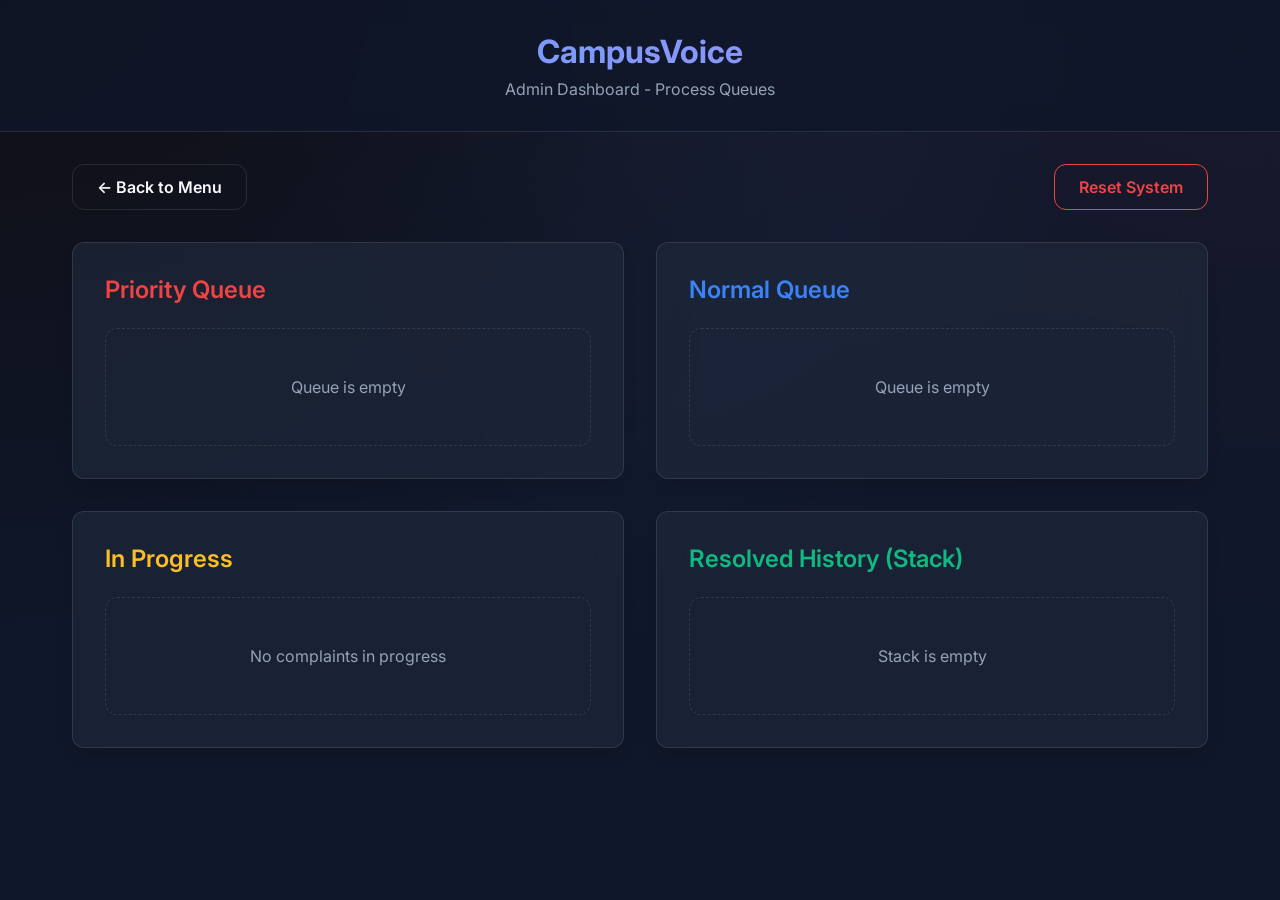
==== Labs/DSA Project/CampusVoice/FrontEnd/admin.html @ 062746f5 "Frintend design" ====
<!DOCTYPE html>
<html lang="en">

<head>
    <meta charset="UTF-8">
    <meta name="viewport" content="width=device-width, initial-scale=1.0">
    <title>CampusVoice - Admin Dashboard</title>
    <link rel="stylesheet" href="style.css">
</head>

<body>
    <header>
        <h1>CampusVoice</h1>
        <p>Admin Dashboard - Process Queues</p>
    </header>

    <div class="container">
        <div class="top-nav">
            <a href="index.html" class="btn btn-outline">&larr; Back to Menu</a>
            <button onclick="clearSystem()" class="btn btn-outline" style="border-color: #ef4444; color: #ef4444;">Reset
                System</button>
        </div>

        <div class="grid-2" style="margin-bottom: 2rem;">
            <!-- Priority Queue -->
            <div class="glass-card">
                <h2 class="section-title" style="color: #ef4444;">Priority Queue</h2>
                <div id="priorityQueueList">
                    <!-- Populated by JS -->
                </div>
            </div>

            <!-- Normal Queue -->
            <div class="glass-card">
                <h2 class="section-title" style="color: #3b82f6;">Normal Queue</h2>
                <div id="normalQueueList">
                    <!-- Populated by JS -->
                </div>
            </div>
        </div>

        <div class="grid-2">
            <!-- All Complaints Tracking Array (In-Progress) -->
            <div class="glass-card">
                <h2 class="section-title" style="color: #fbbf24;">In Progress</h2>
                <div id="inProgressList">
                    <!-- Populated by JS -->
                </div>
            </div>

            <!-- Resolved Stack -->
            <div class="glass-card">
                <h2 class="section-title" style="color: #10b981;">Resolved History (Stack)</h2>
                <div id="resolvedStackList">
                    <!-- Populated by JS -->
                </div>
            </div>
        </div>
    </div>

    <!-- Scripts -->
    <script src="dsa.js"></script>
    <script src="app.js"></script>
</body>

</html>
---- Labs/DSA Project/CampusVoice/FrontEnd/style.css ----
/* Modern UI Design System for CampusVoice */
@import url('https://fonts.googleapis.com/css2?family=Inter:wght@300;400;500;600;700&display=swap');

:root {
    --bg-color: #0f172a;
    --text-primary: #f8fafc;
    --text-secondary: #94a3b8;
    --primary: #3b82f6;
    --primary-hover: #2563eb;
    --urgent: #ef4444;
    --urgent-hover: #dc2626;
    --success: #10b981;
    --warning: #f59e0b;
    --card-bg: rgba(30, 41, 59, 0.7);
    --card-border: rgba(255, 255, 255, 0.1);
    --radius: 12px;
    --shadow: 0 10px 15px -3px rgba(0, 0, 0, 0.1), 0 4px 6px -2px rgba(0, 0, 0, 0.05);
}

* {
    box-sizing: border-box;
    margin: 0;
    padding: 0;
    font-family: 'Inter', sans-serif;
}

body {
    background-color: var(--bg-color);
    color: var(--text-primary);
    min-height: 100vh;
    display: flex;
    flex-direction: column;
    background-image:
        radial-gradient(at 0% 0%, hsla(253, 16%, 7%, 1) 0, transparent 50%),
        radial-gradient(at 50% 0%, hsla(225, 39%, 30%, 0.2) 0, transparent 50%),
        radial-gradient(at 100% 0%, hsla(339, 49%, 30%, 0.1) 0, transparent 50%);
    background-attachment: fixed;
}

header {
    padding: 2rem;
    text-align: center;
    border-bottom: 1px solid var(--card-border);
    background: rgba(15, 23, 42, 0.8);
    backdrop-filter: blur(12px);
}

header h1 {
    font-weight: 700;
    font-size: 2rem;
    background: linear-gradient(to right, #60a5fa, #a78bfa);
    -webkit-background-clip: text;
    -webkit-text-fill-color: transparent;
    margin-bottom: 0.5rem;
}

header p {
    color: var(--text-secondary);
}

.container {
    max-width: 1200px;
    width: 100%;
    margin: 0 auto;
    padding: 2rem;
    flex: 1;
}

/* Cards & Glassmorphism */
.glass-card {
    background: var(--card-bg);
    border: 1px solid var(--card-border);
    border-radius: var(--radius);
    padding: 2rem;
    box-shadow: var(--shadow);
    backdrop-filter: blur(16px);
    -webkit-backdrop-filter: blur(16px);
    transition: transform 0.3s ease, box-shadow 0.3s ease;
}

.glass-card:hover {
    transform: translateY(-4px);
    box-shadow: 0 20px 25px -5px rgba(0, 0, 0, 0.2), 0 10px 10px -5px rgba(0, 0, 0, 0.1);
}

/* Buttons */
.btn {
    display: inline-flex;
    align-items: center;
    justify-content: center;
    padding: 0.75rem 1.5rem;
    border-radius: var(--radius);
    font-weight: 600;
    font-size: 1rem;
    cursor: pointer;
    border: none;
    transition: all 0.2s ease;
    text-decoration: none;
}

.btn-primary {
    background-color: var(--primary);
    color: white;
    box-shadow: 0 4px 6px -1px rgba(59, 130, 246, 0.5);
}

.btn-primary:hover {
    background-color: var(--primary-hover);
    transform: scale(1.02);
}

.btn-urgent {
    background-color: var(--urgent);
    color: white;
    box-shadow: 0 4px 6px -1px rgba(239, 68, 68, 0.5);
}

.btn-urgent:hover {
    background-color: var(--urgent-hover);
    transform: scale(1.02);
}

.btn-outline {
    background-color: transparent;
    border: 1px solid var(--card-border);
    color: var(--text-primary);
}

.btn-outline:hover {
    background-color: rgba(255, 255, 255, 0.05);
}

.btn-success {
    background-color: var(--success);
    color: white;
}

.btn-warning {
    background-color: var(--warning);
    color: #0f172a;
}

/* Forms */
.form-group {
    margin-bottom: 1.5rem;
}

.form-group label {
    display: block;
    margin-bottom: 0.5rem;
    color: var(--text-secondary);
    font-size: 0.9rem;
}

.form-control {
    width: 100%;
    padding: 0.75rem 1rem;
    border-radius: 8px;
    border: 1px solid var(--card-border);
    background: rgba(15, 23, 42, 0.5);
    color: white;
    font-size: 1rem;
    outline: none;
    transition: border-color 0.2s;
}

.form-control:focus {
    border-color: var(--primary);
}

select.form-control {
    appearance: none;
}

/* Status Badges */
.badge {
    display: inline-block;
    padding: 0.25rem 0.75rem;
    border-radius: 999px;
    font-size: 0.75rem;
    font-weight: 600;
    text-transform: uppercase;
}

.badge-pending {
    background: rgba(59, 130, 246, 0.2);
    color: #60a5fa;
    border: 1px solid #3b82f6;
}

.badge-urgent {
    background: rgba(239, 68, 68, 0.2);
    color: #f87171;
    border: 1px solid #ef4444;
}

.badge-progress {
    background: rgba(245, 158, 11, 0.2);
    color: #fbbf24;
    border: 1px solid #f59e0b;
}

.badge-resolved {
    background: rgba(16, 185, 129, 0.2);
    color: #34d399;
    border: 1px solid #10b981;
}

/* Layouts */
.grid-2 {
    display: grid;
    grid-template-columns: repeat(auto-fit, minmax(300px, 1fr));
    gap: 2rem;
}

/* Home Menu Layout */
.home-menu {
    display: flex;
    justify-content: center;
    align-items: center;
    gap: 2rem;
    min-height: 50vh;
}

.home-card {
    text-align: center;
    width: 300px;
    cursor: pointer;
    text-decoration: none;
    color: white;
}

.home-card i {
    font-size: 3rem;
    margin-bottom: 1rem;
    color: var(--primary);
}

.home-card h2 {
    margin-bottom: 0.5rem;
}

/* Complaint Item */
.complaint-item {
    background: rgba(30, 41, 59, 0.4);
    border: 1px solid var(--card-border);
    border-radius: 8px;
    padding: 1.5rem;
    margin-bottom: 1rem;
    display: flex;
    flex-direction: column;
    gap: 0.75rem;
    transition: all 0.2s;
    animation: fadeIn 0.3s ease-out forwards;
}

.complaint-item:hover {
    background: rgba(30, 41, 59, 0.8);
}

.complaint-header {
    display: flex;
    justify-content: space-between;
    align-items: center;
    border-bottom: 1px solid rgba(255, 255, 255, 0.05);
    padding-bottom: 0.5rem;
}

.complaint-title {
    font-weight: 600;
    font-size: 1.1rem;
}

.complaint-meta {
    font-size: 0.8rem;
    color: var(--text-secondary);
}

.complaint-actions {
    display: flex;
    gap: 0.5rem;
    margin-top: 0.5rem;
}

.section-title {
    margin-bottom: 1.5rem;
    font-size: 1.5rem;
    font-weight: 600;
    display: flex;
    align-items: center;
    gap: 0.5rem;
}

@keyframes fadeIn {
    from {
        opacity: 0;
        transform: translateY(10px);
    }

    to {
        opacity: 1;
        transform: translateY(0);
    }
}

.empty-state {
    text-align: center;
    padding: 3rem;
    color: var(--text-secondary);
    border: 1px dashed var(--card-border);
    border-radius: var(--radius);
}

/* Nav */
.top-nav {
    display: flex;
    justify-content: space-between;
    margin-bottom: 2rem;
}
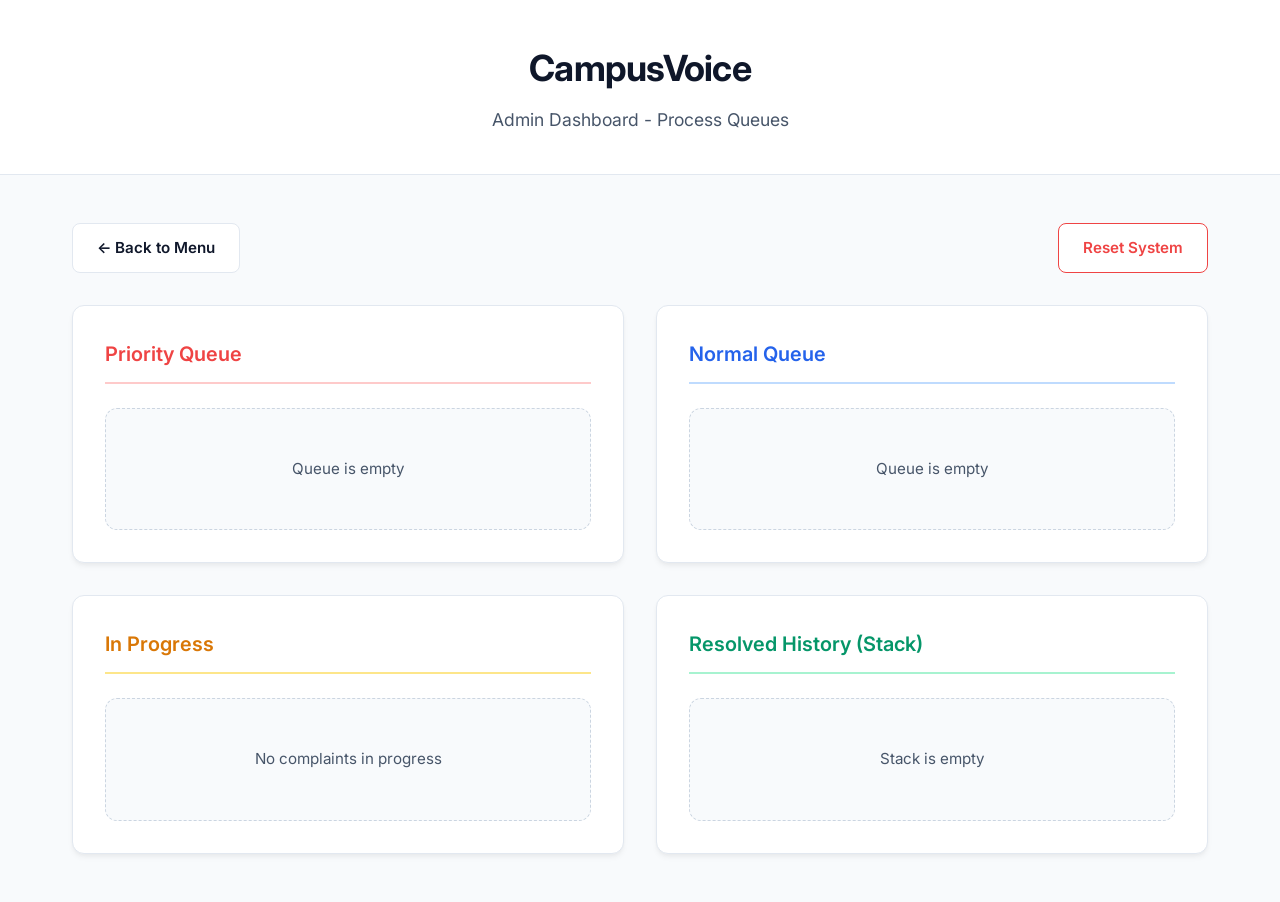
==== commit 2b5cfa35: "Design changes in frontend" ====
--- a/Labs/DSA Project/CampusVoice/FrontEnd/admin.html
+++ b/Labs/DSA Project/CampusVoice/FrontEnd/admin.html
@@ -23,16 +23,16 @@
 
         <div class="grid-2" style="margin-bottom: 2rem;">
             <!-- Priority Queue -->
-            <div class="glass-card">
-                <h2 class="section-title" style="color: #ef4444;">Priority Queue</h2>
+            <div class="solid-card">
+                <h2 class="section-title" style="color: #ef4444; border-bottom-color: #fecaca;">Priority Queue</h2>
                 <div id="priorityQueueList">
                     <!-- Populated by JS -->
                 </div>
             </div>
 
             <!-- Normal Queue -->
-            <div class="glass-card">
-                <h2 class="section-title" style="color: #3b82f6;">Normal Queue</h2>
+            <div class="solid-card">
+                <h2 class="section-title" style="color: #2563eb; border-bottom-color: #bfdbfe;">Normal Queue</h2>
                 <div id="normalQueueList">
                     <!-- Populated by JS -->
                 </div>
@@ -41,16 +41,17 @@
 
         <div class="grid-2">
             <!-- All Complaints Tracking Array (In-Progress) -->
-            <div class="glass-card">
-                <h2 class="section-title" style="color: #fbbf24;">In Progress</h2>
+            <div class="solid-card">
+                <h2 class="section-title" style="color: #d97706; border-bottom-color: #fde68a;">In Progress</h2>
                 <div id="inProgressList">
                     <!-- Populated by JS -->
                 </div>
             </div>
 
             <!-- Resolved Stack -->
-            <div class="glass-card">
-                <h2 class="section-title" style="color: #10b981;">Resolved History (Stack)</h2>
+            <div class="solid-card">
+                <h2 class="section-title" style="color: #059669; border-bottom-color: #a7f3d0;">Resolved History (Stack)
+                </h2>
                 <div id="resolvedStackList">
                     <!-- Populated by JS -->
                 </div>
--- a/Labs/DSA Project/CampusVoice/FrontEnd/style.css
+++ b/Labs/DSA Project/CampusVoice/FrontEnd/style.css
@@ -1,20 +1,30 @@
-/* Modern UI Design System for CampusVoice */
+/* Modern Light Theme System for CampusVoice */
 @import url('https://fonts.googleapis.com/css2?family=Inter:wght@300;400;500;600;700&display=swap');
 
 :root {
-    --bg-color: #0f172a;
-    --text-primary: #f8fafc;
-    --text-secondary: #94a3b8;
-    --primary: #3b82f6;
-    --primary-hover: #2563eb;
+    --bg-color: #f8fafc;
+    --text-primary: #0f172a;
+    --text-secondary: #475569;
+    --border-color: #e2e8f0;
+
+    --primary: #2563eb;
+    --primary-hover: #1d4ed8;
+    --primary-light: #eff6ff;
+
     --urgent: #ef4444;
     --urgent-hover: #dc2626;
+    --urgent-light: #fef2f2;
+
     --success: #10b981;
+    --success-light: #ecfdf5;
+
     --warning: #f59e0b;
-    --card-bg: rgba(30, 41, 59, 0.7);
-    --card-border: rgba(255, 255, 255, 0.1);
+    --warning-light: #fffbeb;
+
+    --card-bg: #ffffff;
     --radius: 12px;
-    --shadow: 0 10px 15px -3px rgba(0, 0, 0, 0.1), 0 4px 6px -2px rgba(0, 0, 0, 0.05);
+    --shadow: 0 4px 6px -1px rgba(0, 0, 0, 0.05), 0 2px 4px -1px rgba(0, 0, 0, 0.03);
+    --shadow-hover: 0 10px 15px -3px rgba(0, 0, 0, 0.05), 0 4px 6px -2px rgba(0, 0, 0, 0.03);
 }
 
 * {
@@ -30,57 +40,59 @@
     min-height: 100vh;
     display: flex;
     flex-direction: column;
-    background-image:
-        radial-gradient(at 0% 0%, hsla(253, 16%, 7%, 1) 0, transparent 50%),
-        radial-gradient(at 50% 0%, hsla(225, 39%, 30%, 0.2) 0, transparent 50%),
-        radial-gradient(at 100% 0%, hsla(339, 49%, 30%, 0.1) 0, transparent 50%);
-    background-attachment: fixed;
+    line-height: 1.6;
 }
 
 header {
-    padding: 2rem;
+    padding: 2.5rem 2rem;
     text-align: center;
-    border-bottom: 1px solid var(--card-border);
-    background: rgba(15, 23, 42, 0.8);
-    backdrop-filter: blur(12px);
+    background-color: #ffffff;
+    border-bottom: 1px solid var(--border-color);
 }
 
 header h1 {
     font-weight: 700;
-    font-size: 2rem;
-    background: linear-gradient(to right, #60a5fa, #a78bfa);
-    -webkit-background-clip: text;
-    -webkit-text-fill-color: transparent;
+    font-size: 2.25rem;
+    color: var(--text-primary);
     margin-bottom: 0.5rem;
+    letter-spacing: -0.02em;
 }
 
 header p {
     color: var(--text-secondary);
+    font-size: 1.1rem;
 }
 
 .container {
     max-width: 1200px;
     width: 100%;
     margin: 0 auto;
-    padding: 2rem;
+    padding: 3rem 2rem;
     flex: 1;
 }
 
-/* Cards & Glassmorphism */
-.glass-card {
+h2.section-title {
+    font-size: 1.25rem;
+    font-weight: 600;
+    color: var(--text-primary);
+    margin-bottom: 1.5rem;
+    padding-bottom: 0.75rem;
+    border-bottom: 2px solid var(--border-color);
+}
+
+/* Cards */
+.solid-card {
     background: var(--card-bg);
-    border: 1px solid var(--card-border);
+    border: 1px solid var(--border-color);
     border-radius: var(--radius);
     padding: 2rem;
     box-shadow: var(--shadow);
-    backdrop-filter: blur(16px);
-    -webkit-backdrop-filter: blur(16px);
-    transition: transform 0.3s ease, box-shadow 0.3s ease;
-}
-
-.glass-card:hover {
-    transform: translateY(-4px);
-    box-shadow: 0 20px 25px -5px rgba(0, 0, 0, 0.2), 0 10px 10px -5px rgba(0, 0, 0, 0.1);
+    transition: transform 0.2s ease, box-shadow 0.2s ease;
+}
+
+.solid-card:hover {
+    transform: translateY(-2px);
+    box-shadow: var(--shadow-hover);
 }
 
 /* Buttons */
@@ -89,11 +101,11 @@
     align-items: center;
     justify-content: center;
     padding: 0.75rem 1.5rem;
-    border-radius: var(--radius);
+    border-radius: 8px;
     font-weight: 600;
-    font-size: 1rem;
+    font-size: 0.95rem;
     cursor: pointer;
-    border: none;
+    border: 1px solid transparent;
     transition: all 0.2s ease;
     text-decoration: none;
 }
@@ -101,33 +113,30 @@
 .btn-primary {
     background-color: var(--primary);
     color: white;
-    box-shadow: 0 4px 6px -1px rgba(59, 130, 246, 0.5);
 }
 
 .btn-primary:hover {
     background-color: var(--primary-hover);
-    transform: scale(1.02);
 }
 
 .btn-urgent {
     background-color: var(--urgent);
     color: white;
-    box-shadow: 0 4px 6px -1px rgba(239, 68, 68, 0.5);
 }
 
 .btn-urgent:hover {
     background-color: var(--urgent-hover);
-    transform: scale(1.02);
 }
 
 .btn-outline {
-    background-color: transparent;
-    border: 1px solid var(--card-border);
+    background-color: #ffffff;
+    border: 1px solid var(--border-color);
     color: var(--text-primary);
 }
 
 .btn-outline:hover {
-    background-color: rgba(255, 255, 255, 0.05);
+    background-color: #f8fafc;
+    border-color: #cbd5e1;
 }
 
 .btn-success {
@@ -135,9 +144,17 @@
     color: white;
 }
 
+.btn-success:hover {
+    background-color: #059669;
+}
+
 .btn-warning {
     background-color: var(--warning);
-    color: #0f172a;
+    color: white;
+}
+
+.btn-warning:hover {
+    background-color: #d97706;
 }
 
 /* Forms */
@@ -148,7 +165,8 @@
 .form-group label {
     display: block;
     margin-bottom: 0.5rem;
-    color: var(--text-secondary);
+    color: var(--text-primary);
+    font-weight: 500;
     font-size: 0.9rem;
 }
 
@@ -156,20 +174,25 @@
     width: 100%;
     padding: 0.75rem 1rem;
     border-radius: 8px;
-    border: 1px solid var(--card-border);
-    background: rgba(15, 23, 42, 0.5);
-    color: white;
+    border: 1px solid #cbd5e1;
+    background: #ffffff;
+    color: var(--text-primary);
     font-size: 1rem;
     outline: none;
-    transition: border-color 0.2s;
+    transition: border-color 0.2s, box-shadow 0.2s;
 }
 
 .form-control:focus {
     border-color: var(--primary);
+    box-shadow: 0 0 0 3px var(--primary-light);
 }
 
 select.form-control {
     appearance: none;
+    background-image: url("data:image/svg+xml;charset=US-ASCII,%3Csvg%20xmlns%3D%22http%3A%2F%2Fwww.w3.org%2F2000%2Fsvg%22%20width%3D%22292.4%22%20height%3D%22292.4%22%3E%3Cpath%20fill%3D%22%23475569%22%20d%3D%22M287%2069.4a17.6%2017.6%200%200%200-13-5.4H18.4c-5%200-9.3%201.8-12.9%205.4A17.6%2017.6%200%200%200%200%2082.2c0%205%201.8%209.3%205.4%2012.9l128%20127.9c3.6%203.6%207.8%205.4%2012.8%205.4s9.2-1.8%2012.8-5.4L287%2095c3.5-3.5%205.4-7.8%205.4-12.8%200-5-1.9-9.2-5.5-12.8z%22%2F%3E%3C%2Fsvg%3E");
+    background-repeat: no-repeat;
+    background-position: right 1rem top 50%;
+    background-size: 0.65rem auto;
 }
 
 /* Status Badges */
@@ -180,36 +203,43 @@
     font-size: 0.75rem;
     font-weight: 600;
     text-transform: uppercase;
+    letter-spacing: 0.05em;
+}
+
+.badge-default {
+    background: #f1f5f9;
+    color: #475569;
+    border: 1px solid #e2e8f0;
 }
 
 .badge-pending {
-    background: rgba(59, 130, 246, 0.2);
-    color: #60a5fa;
-    border: 1px solid #3b82f6;
+    background: var(--primary-light);
+    color: var(--primary);
+    border: 1px solid #bfdbfe;
 }
 
 .badge-urgent {
-    background: rgba(239, 68, 68, 0.2);
-    color: #f87171;
-    border: 1px solid #ef4444;
+    background: var(--urgent-light);
+    color: var(--urgent);
+    border: 1px solid #fecaca;
 }
 
 .badge-progress {
-    background: rgba(245, 158, 11, 0.2);
-    color: #fbbf24;
-    border: 1px solid #f59e0b;
+    background: var(--warning-light);
+    color: #d97706;
+    border: 1px solid #fde68a;
 }
 
 .badge-resolved {
-    background: rgba(16, 185, 129, 0.2);
-    color: #34d399;
-    border: 1px solid #10b981;
+    background: var(--success-light);
+    color: var(--success);
+    border: 1px solid #a7f3d0;
 }
 
 /* Layouts */
 .grid-2 {
     display: grid;
-    grid-template-columns: repeat(auto-fit, minmax(300px, 1fr));
+    grid-template-columns: repeat(auto-fit, minmax(350px, 1fr));
     gap: 2rem;
 }
 
@@ -219,96 +249,100 @@
     justify-content: center;
     align-items: center;
     gap: 2rem;
-    min-height: 50vh;
+    min-height: 40vh;
 }
 
 .home-card {
     text-align: center;
-    width: 300px;
+    width: 320px;
     cursor: pointer;
     text-decoration: none;
-    color: white;
-}
-
-.home-card i {
-    font-size: 3rem;
-    margin-bottom: 1rem;
-    color: var(--primary);
+    color: var(--text-primary);
+    border: 2px solid transparent;
+}
+
+.home-card:hover {
+    border-color: var(--primary-light);
 }
 
 .home-card h2 {
-    margin-bottom: 0.5rem;
+    font-size: 1.5rem;
+    margin-bottom: 0.75rem;
+}
+
+.home-card p {
+    color: var(--text-secondary);
 }
 
 /* Complaint Item */
 .complaint-item {
-    background: rgba(30, 41, 59, 0.4);
-    border: 1px solid var(--card-border);
-    border-radius: 8px;
-    padding: 1.5rem;
+    background: #ffffff;
+    border: 1px solid var(--border-color);
+    border-radius: 10px;
+    padding: 1.25rem;
     margin-bottom: 1rem;
     display: flex;
     flex-direction: column;
     gap: 0.75rem;
     transition: all 0.2s;
-    animation: fadeIn 0.3s ease-out forwards;
+    box-shadow: 0 1px 2px 0 rgba(0, 0, 0, 0.05);
 }
 
 .complaint-item:hover {
-    background: rgba(30, 41, 59, 0.8);
+    border-color: #cbd5e1;
+    box-shadow: var(--shadow);
 }
 
 .complaint-header {
     display: flex;
     justify-content: space-between;
-    align-items: center;
-    border-bottom: 1px solid rgba(255, 255, 255, 0.05);
-    padding-bottom: 0.5rem;
+    align-items: flex-start;
+    margin-bottom: 0.25rem;
 }
 
 .complaint-title {
     font-weight: 600;
     font-size: 1.1rem;
+    color: var(--text-primary);
+    display: block;
+}
+
+.complaint-student {
+    font-weight: 500;
+    color: var(--text-primary);
+    font-size: 0.95rem;
 }
 
 .complaint-meta {
-    font-size: 0.8rem;
+    font-size: 0.85rem;
     color: var(--text-secondary);
-}
-
-.complaint-actions {
-    display: flex;
-    gap: 0.5rem;
-    margin-top: 0.5rem;
-}
-
-.section-title {
-    margin-bottom: 1.5rem;
-    font-size: 1.5rem;
-    font-weight: 600;
+    line-height: 1.5;
+}
+
+.complaint-info-row {
     display: flex;
     align-items: center;
     gap: 0.5rem;
-}
-
-@keyframes fadeIn {
-    from {
-        opacity: 0;
-        transform: translateY(10px);
-    }
-
-    to {
-        opacity: 1;
-        transform: translateY(0);
-    }
+    flex-wrap: wrap;
+    margin-bottom: 0.25rem;
+}
+
+.complaint-actions {
+    display: flex;
+    gap: 0.75rem;
+    margin-top: 0.75rem;
+    padding-top: 0.75rem;
+    border-top: 1px dashed var(--border-color);
 }
 
 .empty-state {
     text-align: center;
     padding: 3rem;
     color: var(--text-secondary);
-    border: 1px dashed var(--card-border);
+    background: #f8fafc;
+    border: 1px dashed #cbd5e1;
     border-radius: var(--radius);
+    font-size: 0.95rem;
 }
 
 /* Nav */
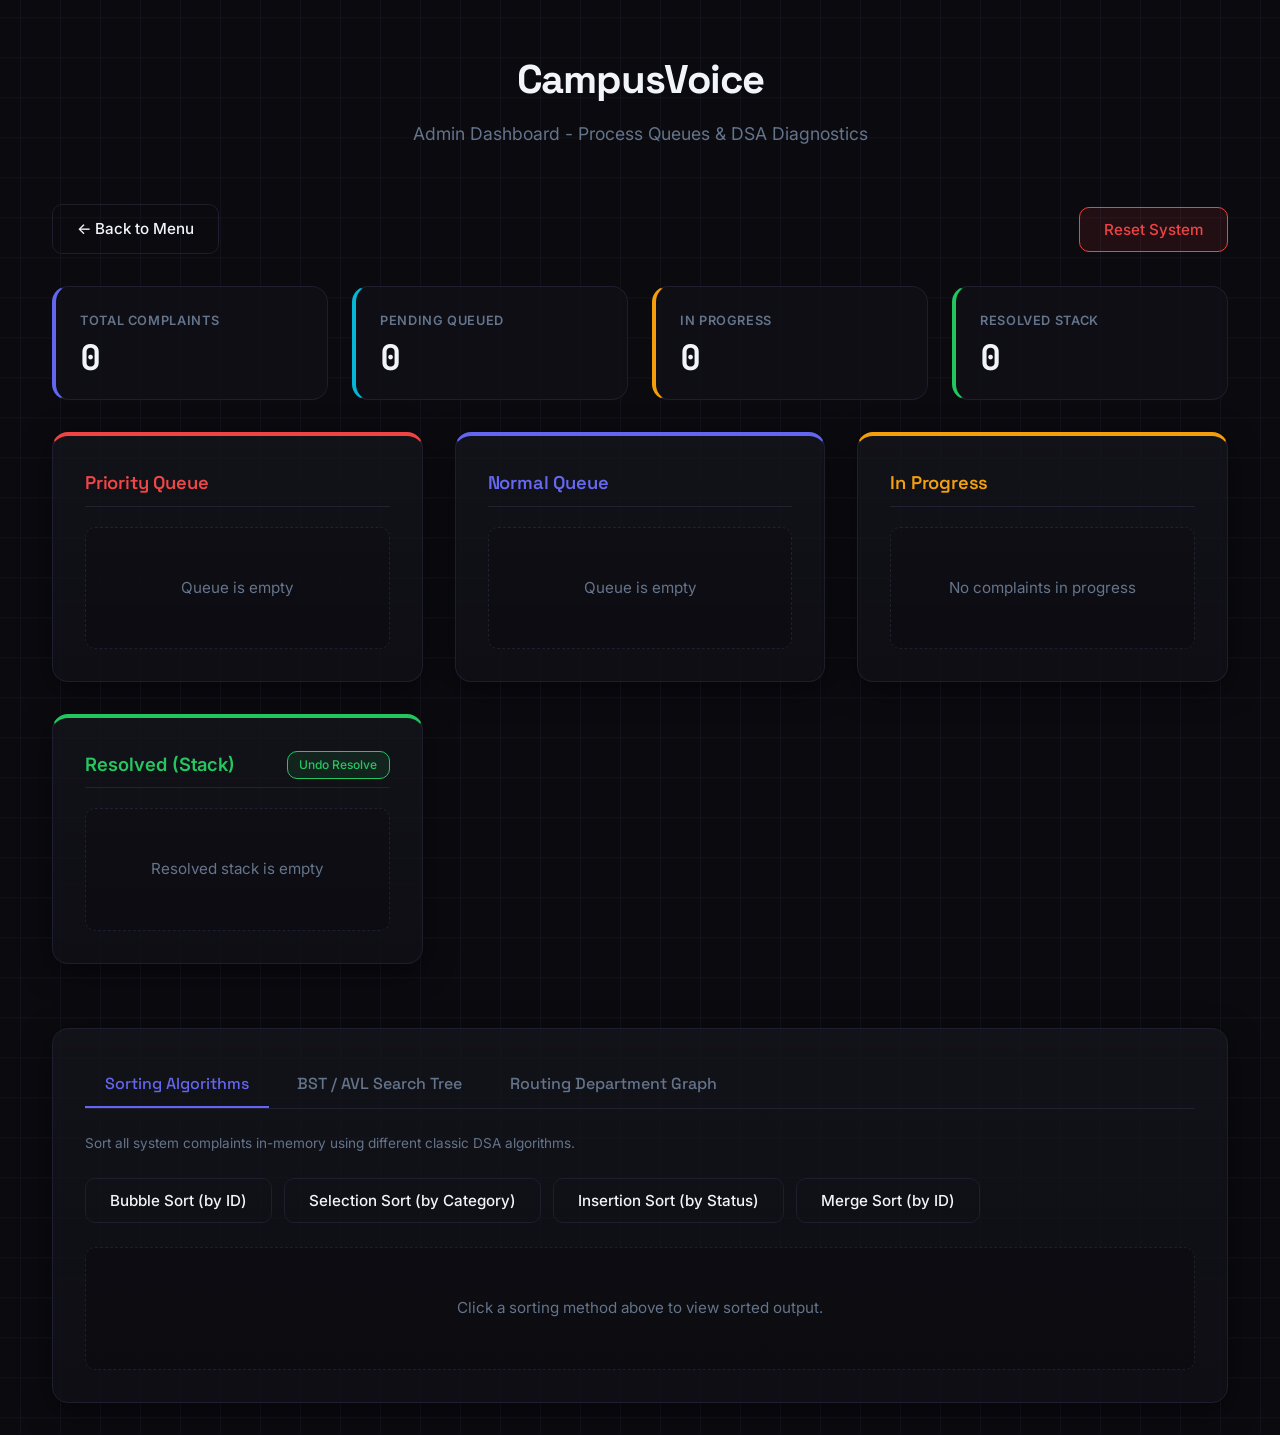
==== commit 53cf9c0a: "DSA LAB project CampusVoice completed" ====
--- a/Labs/DSA Project/CampusVoice/FrontEnd/admin.html
+++ b/Labs/DSA Project/CampusVoice/FrontEnd/admin.html
@@ -4,56 +4,274 @@
 <head>
     <meta charset="UTF-8">
     <meta name="viewport" content="width=device-width, initial-scale=1.0">
-    <title>CampusVoice - Admin Dashboard</title>
+    <title>CampusVoice | Admin Dashboard</title>
     <link rel="stylesheet" href="style.css">
 </head>
 
 <body>
-    <header>
+    <!-- Toast notifications container -->
+    <div id="toast-container"></div>
+
+    <header class="fade-in-item stagger-1">
         <h1>CampusVoice</h1>
-        <p>Admin Dashboard - Process Queues</p>
+        <p>Admin Dashboard - Process Queues & DSA Diagnostics</p>
     </header>
 
-    <div class="container">
+    <div class="container fade-in-item stagger-2">
         <div class="top-nav">
             <a href="index.html" class="btn btn-outline">&larr; Back to Menu</a>
-            <button onclick="clearSystem()" class="btn btn-outline" style="border-color: #ef4444; color: #ef4444;">Reset
-                System</button>
-        </div>
-
-        <div class="grid-2" style="margin-bottom: 2rem;">
+            <button onclick="clearSystem()" class="btn btn-danger">Reset System</button>
+        </div>
+
+        <!-- Animated Stat Cards -->
+        <div class="grid-4 fade-in-item stagger-2" style="margin-bottom: 2rem;">
+            <div class="stat-card total">
+                <span class="stat-title">Total Complaints</span>
+                <span class="stat-value" id="stat-total">0</span>
+            </div>
+            <div class="stat-card pending">
+                <span class="stat-title">Pending Queued</span>
+                <span class="stat-value" id="stat-pending">0</span>
+            </div>
+            <div class="stat-card progress">
+                <span class="stat-title">In Progress</span>
+                <span class="stat-value" id="stat-progress">0</span>
+            </div>
+            <div class="stat-card resolved">
+                <span class="stat-title">Resolved Stack</span>
+                <span class="stat-value" id="stat-resolved">0</span>
+            </div>
+        </div>
+
+        <!-- 2x2 Queue Management Grid -->
+        <div class="grid-2 fade-in-item stagger-3" style="margin-bottom: 2rem;">
             <!-- Priority Queue -->
-            <div class="solid-card">
-                <h2 class="section-title" style="color: #ef4444; border-bottom-color: #fecaca;">Priority Queue</h2>
+            <div class="solid-card" style="border-top: 4px solid var(--danger);">
+                <h2 class="section-title" style="color: var(--danger);">Priority Queue</h2>
                 <div id="priorityQueueList">
                     <!-- Populated by JS -->
                 </div>
             </div>
 
             <!-- Normal Queue -->
-            <div class="solid-card">
-                <h2 class="section-title" style="color: #2563eb; border-bottom-color: #bfdbfe;">Normal Queue</h2>
+            <div class="solid-card" style="border-top: 4px solid var(--accent);">
+                <h2 class="section-title" style="color: var(--accent);">Normal Queue</h2>
                 <div id="normalQueueList">
                     <!-- Populated by JS -->
                 </div>
             </div>
-        </div>
-
-        <div class="grid-2">
-            <!-- All Complaints Tracking Array (In-Progress) -->
-            <div class="solid-card">
-                <h2 class="section-title" style="color: #d97706; border-bottom-color: #fde68a;">In Progress</h2>
+
+            <!-- In Progress -->
+            <div class="solid-card" style="border-top: 4px solid var(--warning);">
+                <h2 class="section-title" style="color: var(--warning);">In Progress</h2>
                 <div id="inProgressList">
                     <!-- Populated by JS -->
                 </div>
             </div>
 
-            <!-- Resolved Stack -->
-            <div class="solid-card">
-                <h2 class="section-title" style="color: #059669; border-bottom-color: #a7f3d0;">Resolved History (Stack)
-                </h2>
+            <!-- Resolved Stack with Undo -->
+            <div class="solid-card" style="border-top: 4px solid var(--success);">
+                <div class="section-title" style="color: var(--success); border-bottom: none; margin-bottom: 0; padding-bottom: 0;">
+                    <span>Resolved (Stack)</span>
+                    <button onclick="adminUndoResolve()" class="btn btn-outline btn-success" style="font-size: 0.75rem; padding: 0.35rem 0.7rem;">Undo Resolve</button>
+                </div>
+                <div style="border-bottom: 1px solid var(--border-color); margin-bottom: 1.25rem; margin-top: 0.5rem;"></div>
                 <div id="resolvedStackList">
                     <!-- Populated by JS -->
+                </div>
+            </div>
+        </div>
+
+        <!-- Tabbed DSA Panels -->
+        <div class="tabs-container solid-card fade-in-item stagger-4">
+            <div class="tabs-header">
+                <button class="tab-btn active" data-tab="tab-sort">Sorting Algorithms</button>
+                <button class="tab-btn" data-tab="tab-search">BST / AVL Search Tree</button>
+                <button class="tab-btn" data-tab="tab-graph">Routing Department Graph</button>
+            </div>
+            
+            <div class="tabs-content">
+                <!-- Tab 1: Sort -->
+                <div id="tab-sort" class="tab-pane active">
+                    <p class="complaint-meta" style="margin-bottom: 1.5rem;">Sort all system complaints in-memory using different classic DSA algorithms.</p>
+                    <div class="sort-actions">
+                        <button onclick="sortComplaints('bubble')" class="btn btn-outline">Bubble Sort (by ID)</button>
+                        <button onclick="sortComplaints('selection')" class="btn btn-outline">Selection Sort (by Category)</button>
+                        <button onclick="sortComplaints('insertion')" class="btn btn-outline">Insertion Sort (by Status)</button>
+                        <button onclick="sortComplaints('merge')" class="btn btn-outline">Merge Sort (by ID)</button>
+                    </div>
+                    <div id="sortedComplaintsList" style="margin-top: 1.5rem;" class="grid-2">
+                        <div class="empty-state" style="grid-column: 1 / -1;">Click a sorting method above to view sorted output.</div>
+                    </div>
+                </div>
+
+                <!-- Tab 2: Search (BST/AVL) -->
+                <div id="tab-search" class="tab-pane">
+                    <p class="complaint-meta" style="margin-bottom: 1.5rem;">Index complaints inside a Binary Search Tree or a Self-Balancing AVL Tree for O(log N) lookup.</p>
+                    
+                    <div class="search-controls">
+                        <div class="form-group" style="margin-bottom: 0; flex: 1; min-width: 220px;">
+                            <label>Tree Type</label>
+                            <div class="pill-toggle">
+                                <input type="radio" id="structure-bst" name="treeStructure" value="bst" checked>
+                                <label for="structure-bst">BST</label>
+                                <input type="radio" id="structure-avl" name="treeStructure" value="avl">
+                                <label for="structure-avl">AVL Tree</label>
+                                <div class="pill-slider"></div>
+                            </div>
+                        </div>
+                        
+                        <div class="form-group" style="margin-bottom: 0; flex: 2; min-width: 280px;">
+                            <label for="searchIdInput">Search Complaint by ID</label>
+                            <div style="display: flex; gap: 0.5rem;">
+                                <input type="text" id="searchIdInput" class="form-control" placeholder="Enter ID (e.g. CMP-1)">
+                                <button onclick="searchTreeComplaint()" class="btn btn-primary">Search</button>
+                            </div>
+                        </div>
+                    </div>
+
+                    <!-- Result Card Containment -->
+                    <div class="result-card-container" style="margin-top: 1rem;">
+                        <div id="searchResultCard" class="result-card-inner">
+                            <!-- Match node details pop up here -->
+                        </div>
+                    </div>
+
+                    <!-- Tree traversal visual chains -->
+                    <div style="margin-top: 1.5rem;">
+                        <h3 class="stat-title" style="margin-bottom: 0.75rem;">Traversal Chain Vis</h3>
+                        <div style="display: flex; gap: 0.5rem; margin-bottom: 1rem; flex-wrap: wrap;">
+                            <button onclick="visualizeTreeTraversal('inorder')" class="btn btn-outline" style="font-size: 0.8rem; padding: 0.5rem 1rem;">Inorder (LNR)</button>
+                            <button onclick="visualizeTreeTraversal('preorder')" class="btn btn-outline" id="preorderBtn" style="font-size: 0.8rem; padding: 0.5rem 1rem;">Preorder (NLR)</button>
+                            <button onclick="visualizeTreeTraversal('postorder')" class="btn btn-outline" id="postorderBtn" style="font-size: 0.8rem; padding: 0.5rem 1rem;">Postorder (LRN)</button>
+                        </div>
+                        <div id="traversalChain" class="chain-container">
+                            <div class="empty-state" style="width: 100%; padding: 1.5rem;">Click a traversal button to visualize the structured traversal sequence.</div>
+                        </div>
+                    </div>
+                </div>
+
+                <!-- Tab 3: Graph -->
+                <div id="tab-graph" class="tab-pane">
+                    <p class="complaint-meta" style="margin-bottom: 1.5rem;">Visualize routing paths and connections across the department adjacency network (DFS/BFS/Dijkstra).</p>
+                    <div class="graph-container">
+                        <div class="grid-2">
+                            <!-- Interactive SVG graph wrapper -->
+                            <div class="graph-svg-wrapper">
+                                <svg class="graph-svg" viewBox="0 0 600 320" xmlns="http://www.w3.org/2000/svg">
+                                    <defs>
+                                        <filter id="svg-glow" x="-20%" y="-20%" width="140%" height="140%">
+                                            <feGaussianBlur stdDeviation="4" result="blur" />
+                                            <feComposite in="SourceGraphic" in2="blur" operator="over" />
+                                        </filter>
+                                    </defs>
+                                    
+                                    <!-- Edges -->
+                                    <line class="graph-edge" id="edge-Lab-Student-Affairs" x1="80" y1="160" x2="240" y2="60"></line>
+                                    <line class="graph-edge" id="edge-Hostel-Student-Affairs" x1="80" y1="160" x2="240" y2="260"></line>
+                                    <line class="graph-edge" id="edge-Admin-Office-Student-Affairs" x1="80" y1="160" x2="300" y2="160"></line>
+                                    <line class="graph-edge" id="edge-IT-Dept-Lab" x1="240" y1="60" x2="400" y2="60"></line>
+                                    <line class="graph-edge" id="edge-Cafe-Hostel" x1="240" y1="260" x2="400" y2="260"></line>
+                                    <line class="graph-edge" id="edge-Admin-Office-Cafe" x1="400" y1="260" x2="300" y2="160"></line>
+                                    <line class="graph-edge" id="edge-Admin-Office-IT-Dept" x1="400" y1="60" x2="300" y2="160"></line>
+
+                                    <!-- Edge weights -->
+                                    <g>
+                                        <rect class="weight-bg" x="150" y="98" width="20" height="14" rx="3"></rect>
+                                        <text class="weight-text" x="160" y="109">2</text>
+                                    </g>
+                                    <g>
+                                        <rect class="weight-bg" x="150" y="198" width="20" height="14" rx="3"></rect>
+                                        <text class="weight-text" x="160" y="209">4</text>
+                                    </g>
+                                    <g>
+                                        <rect class="weight-bg" x="180" y="153" width="20" height="14" rx="3"></rect>
+                                        <text class="weight-text" x="190" y="164">1</text>
+                                    </g>
+                                    <g>
+                                        <rect class="weight-bg" x="310" y="48" width="20" height="14" rx="3"></rect>
+                                        <text class="weight-text" x="320" y="59">3</text>
+                                    </g>
+                                    <g>
+                                        <rect class="weight-bg" x="310" y="248" width="20" height="14" rx="3"></rect>
+                                        <text class="weight-text" x="320" y="259">2</text>
+                                    </g>
+                                    <g>
+                                        <rect class="weight-bg" x="340" y="198" width="20" height="14" rx="3"></rect>
+                                        <text class="weight-text" x="350" y="209">5</text>
+                                    </g>
+                                    <g>
+                                        <rect class="weight-bg" x="340" y="98" width="20" height="14" rx="3"></rect>
+                                        <text class="weight-text" x="350" y="109">2</text>
+                                    </g>
+
+                                    <!-- Nodes -->
+                                    <g class="graph-node" id="node-Student-Affairs" data-name="Student Affairs">
+                                        <circle cx="80" cy="160" r="30"></circle>
+                                        <text x="80" y="157">
+                                            <tspan x="80" dy="0">Student</tspan>
+                                            <tspan x="80" dy="11">Affairs</tspan>
+                                        </text>
+                                    </g>
+                                    <g class="graph-node" id="node-Lab" data-name="Lab">
+                                        <circle cx="240" cy="60" r="30"></circle>
+                                        <text x="240" y="63">Lab</text>
+                                    </g>
+                                    <g class="graph-node" id="node-Hostel" data-name="Hostel">
+                                        <circle cx="240" cy="260" r="30"></circle>
+                                        <text x="240" y="263">Hostel</text>
+                                    </g>
+                                    <g class="graph-node" id="node-IT-Dept" data-name="IT Dept">
+                                        <circle cx="400" cy="60" r="30"></circle>
+                                        <text x="400" y="57">
+                                            <tspan x="400" dy="0">IT</tspan>
+                                            <tspan x="400" dy="11">Dept</tspan>
+                                        </text>
+                                    </g>
+                                    <g class="graph-node" id="node-Cafe" data-name="Cafe">
+                                        <circle cx="400" cy="260" r="30"></circle>
+                                        <text x="400" y="263">Cafe</text>
+                                    </g>
+                                    <g class="graph-node" id="node-Admin-Office" data-name="Admin Office">
+                                        <circle cx="300" cy="160" r="30"></circle>
+                                        <text x="300" y="157">
+                                            <tspan x="300" dy="0">Admin</tspan>
+                                            <tspan x="300" dy="11">Office</tspan>
+                                        </text>
+                                    </g>
+                                </svg>
+                            </div>
+                            
+                            <!-- Simulation Control Panel -->
+                            <div>
+                                <div class="form-group">
+                                    <label for="startNodeSelect">Root Node Select</label>
+                                    <select id="startNodeSelect" class="form-control">
+                                        <option value="Student Affairs">Student Affairs</option>
+                                        <option value="Lab">Lab</option>
+                                        <option value="Hostel">Hostel</option>
+                                        <option value="Cafe">Cafe</option>
+                                        <option value="IT Dept">IT Dept</option>
+                                        <option value="Admin Office">Admin Office</option>
+                                    </select>
+                                </div>
+                                
+                                <div style="display: flex; gap: 0.5rem; margin-bottom: 1.5rem; flex-wrap: wrap;">
+                                    <button onclick="runBFS()" class="btn btn-outline">Run BFS</button>
+                                    <button onclick="runDFS()" class="btn btn-outline">Run DFS</button>
+                                    <button onclick="runDijkstra()" class="btn btn-primary">Dijkstra Shortest Path</button>
+                                </div>
+
+                                <div id="graphAnimationStatus" class="font-mono" style="font-size: 0.85rem; color: var(--accent); margin-bottom: 1.5rem; min-height: 1.5rem;">
+                                    Click a traversal to see animations or run Dijkstra's algorithm.
+                                </div>
+
+                                <div id="dijkstraResult">
+                                    <!-- Table displays here -->
+                                </div>
+                            </div>
+                        </div>
+                    </div>
                 </div>
             </div>
         </div>
--- a/Labs/DSA Project/CampusVoice/FrontEnd/style.css
+++ b/Labs/DSA Project/CampusVoice/FrontEnd/style.css
@@ -1,98 +1,348 @@
-/* Modern Light Theme System for CampusVoice */
-@import url('https://fonts.googleapis.com/css2?family=Inter:wght@300;400;500;600;700&display=swap');
+/* ==========================================================================
+   CampusVoice Dark Academic Tech - style.css
+   Inspired by Linear.app meets University Portal
+   ========================================================================== */
+
+@import url('https://fonts.googleapis.com/css2?family=Space+Grotesk:wght@400;500;600;700&family=Inter:wght@300;400;500;600;700&family=JetBrains+Mono:wght@400;500;600;700&display=swap');
 
 :root {
-    --bg-color: #f8fafc;
-    --text-primary: #0f172a;
-    --text-secondary: #475569;
-    --border-color: #e2e8f0;
-
-    --primary: #2563eb;
-    --primary-hover: #1d4ed8;
-    --primary-light: #eff6ff;
-
-    --urgent: #ef4444;
-    --urgent-hover: #dc2626;
-    --urgent-light: #fef2f2;
-
-    --success: #10b981;
-    --success-light: #ecfdf5;
-
+    --bg-color: #0a0a0f;
+    --card-bg: rgba(17, 17, 24, 0.7);
+    --border-color: #1e1e2e;
+    --border-focus: #4f46e5;
+    
+    --accent: #6366f1;
+    --accent-hover: #4f46e5;
+    --accent-glow: rgba(99, 102, 241, 0.3);
+    
+    --danger: #ef4444;
+    --danger-glow: rgba(239, 68, 68, 0.2);
+    
+    --success: #22c55e;
+    --success-glow: rgba(34, 197, 94, 0.2);
+    
     --warning: #f59e0b;
-    --warning-light: #fffbeb;
-
-    --card-bg: #ffffff;
-    --radius: 12px;
-    --shadow: 0 4px 6px -1px rgba(0, 0, 0, 0.05), 0 2px 4px -1px rgba(0, 0, 0, 0.03);
-    --shadow-hover: 0 10px 15px -3px rgba(0, 0, 0, 0.05), 0 4px 6px -2px rgba(0, 0, 0, 0.03);
-}
-
+    --warning-glow: rgba(245, 158, 11, 0.2);
+    
+    --info: #06b6d4;
+    --info-glow: rgba(6, 182, 212, 0.2);
+
+    --text-primary: #f1f5f9;
+    --text-secondary: #64748b;
+    
+    --font-heading: 'Space Grotesk', sans-serif;
+    --font-body: 'Inter', sans-serif;
+    --font-mono: 'JetBrains Mono', monospace;
+
+    --radius-lg: 16px;
+    --radius-md: 10px;
+    --radius-sm: 6px;
+
+    --shadow: 0 8px 32px 0 rgba(0, 0, 0, 0.37);
+    --transition: all 0.3s cubic-bezier(0.16, 1, 0.3, 1);
+}
+
+/* Base Styles */
 * {
     box-sizing: border-box;
     margin: 0;
     padding: 0;
-    font-family: 'Inter', sans-serif;
 }
 
 body {
     background-color: var(--bg-color);
     color: var(--text-primary);
+    font-family: var(--font-body);
     min-height: 100vh;
     display: flex;
     flex-direction: column;
     line-height: 1.6;
-}
-
+    overflow-x: hidden;
+    position: relative;
+}
+
+/* Subtle background grid effect */
+body::before {
+    content: '';
+    position: absolute;
+    top: 0;
+    left: 0;
+    width: 100%;
+    height: 100%;
+    background-image: linear-gradient(rgba(30, 30, 46, 0.4) 1px, transparent 1px),
+                      linear-gradient(90deg, rgba(30, 30, 46, 0.4) 1px, transparent 1px);
+    background-size: 40px 40px;
+    background-position: center;
+    pointer-events: none;
+    z-index: -1;
+}
+
+/* Scrollbars */
+::-webkit-scrollbar {
+    width: 8px;
+    height: 8px;
+}
+::-webkit-scrollbar-track {
+    background: var(--bg-color);
+}
+::-webkit-scrollbar-thumb {
+    background: var(--border-color);
+    border-radius: var(--radius-sm);
+}
+::-webkit-scrollbar-thumb:hover {
+    background: var(--text-secondary);
+}
+
+/* Animations */
+@keyframes fadeInUp {
+    from {
+        opacity: 0;
+        transform: translateY(20px);
+    }
+    to {
+        opacity: 1;
+        transform: translateY(0);
+    }
+}
+
+@keyframes float {
+    0% { transform: translateY(0px); }
+    50% { transform: translateY(-8px); }
+    100% { transform: translateY(0px); }
+}
+
+@keyframes pulseGlow {
+    0% { box-shadow: 0 0 15px rgba(99, 102, 241, 0.2); }
+    50% { box-shadow: 0 0 30px rgba(99, 102, 241, 0.4); }
+    100% { box-shadow: 0 0 15px rgba(99, 102, 241, 0.2); }
+}
+
+@keyframes bgGradient {
+    0% { background-position: 0% 50%; }
+    50% { background-position: 100% 50%; }
+    100% { background-position: 0% 50%; }
+}
+
+/* Staggered card load helper classes */
+.fade-in-item {
+    opacity: 0;
+    animation: fadeInUp 0.8s cubic-bezier(0.16, 1, 0.3, 1) forwards;
+}
+
+.stagger-1 { animation-delay: 0.05s; }
+.stagger-2 { animation-delay: 0.1s; }
+.stagger-3 { animation-delay: 0.15s; }
+.stagger-4 { animation-delay: 0.2s; }
+.stagger-5 { animation-delay: 0.25s; }
+
+/* Header & Typography */
 header {
-    padding: 2.5rem 2rem;
+    padding: 3rem 2rem 1.5rem;
     text-align: center;
-    background-color: #ffffff;
-    border-bottom: 1px solid var(--border-color);
+    background: transparent;
+    z-index: 10;
 }
 
 header h1 {
+    font-family: var(--font-heading);
     font-weight: 700;
-    font-size: 2.25rem;
+    font-size: 2.5rem;
+    letter-spacing: -0.03em;
     color: var(--text-primary);
     margin-bottom: 0.5rem;
-    letter-spacing: -0.02em;
 }
 
 header p {
     color: var(--text-secondary);
     font-size: 1.1rem;
-}
-
+    font-weight: 400;
+}
+
+h1, h2, h3, h4, h5, h6 {
+    font-family: var(--font-heading);
+    letter-spacing: -0.01em;
+}
+
+/* Home Body (Landing Page) */
+.home-body {
+    justify-content: center;
+    align-items: center;
+    background: radial-gradient(circle at 50% 50%, #151426 0%, #0a0a0f 70%);
+}
+
+.home-body::after {
+    content: '';
+    position: absolute;
+    width: 600px;
+    height: 600px;
+    background: radial-gradient(circle, rgba(99, 102, 241, 0.08) 0%, transparent 60%);
+    top: 10%;
+    left: 10%;
+    filter: blur(80px);
+    pointer-events: none;
+    z-index: -1;
+}
+
+.hero-header {
+    margin-bottom: 2rem;
+}
+
+.hero-header h1 {
+    font-size: 4.5rem;
+    font-weight: 800;
+    line-height: 1.1;
+    margin-bottom: 1rem;
+}
+
+.hero-subtitle {
+    font-size: 1.3rem;
+    color: var(--text-secondary);
+    font-weight: 400;
+}
+
+.gradient-text {
+    background: linear-gradient(135deg, #6366f1 0%, #a855f7 50%, #ec4899 100%);
+    background-size: 200% 200%;
+    -webkit-background-clip: text;
+    background-clip: text;
+    -webkit-text-fill-color: transparent;
+    animation: bgGradient 8s ease infinite;
+}
+
+/* Container */
 .container {
-    max-width: 1200px;
+    max-width: 1240px;
     width: 100%;
     margin: 0 auto;
-    padding: 3rem 2rem;
+    padding: 2rem;
     flex: 1;
-}
-
-h2.section-title {
-    font-size: 1.25rem;
-    font-weight: 600;
-    color: var(--text-primary);
-    margin-bottom: 1.5rem;
-    padding-bottom: 0.75rem;
-    border-bottom: 2px solid var(--border-color);
-}
-
-/* Cards */
+    display: flex;
+    flex-direction: column;
+}
+
+/* Glassmorphism Cards */
 .solid-card {
     background: var(--card-bg);
     border: 1px solid var(--border-color);
-    border-radius: var(--radius);
+    border-radius: var(--radius-lg);
     padding: 2rem;
+    backdrop-filter: blur(12px);
+    -webkit-backdrop-filter: blur(12px);
     box-shadow: var(--shadow);
-    transition: transform 0.2s ease, box-shadow 0.2s ease;
+    transition: var(--transition);
+    position: relative;
+    overflow: hidden;
+}
+
+.solid-card::before {
+    content: '';
+    position: absolute;
+    top: 0;
+    left: 0;
+    width: 100%;
+    height: 100%;
+    background: linear-gradient(180deg, rgba(255, 255, 255, 0.02) 0%, transparent 100%);
+    pointer-events: none;
 }
 
 .solid-card:hover {
-    transform: translateY(-2px);
-    box-shadow: var(--shadow-hover);
+    transform: translateY(-4px);
+    border-color: rgba(99, 102, 241, 0.4);
+    box-shadow: 0 12px 40px 0 rgba(99, 102, 241, 0.08), inset 0 1px 1px rgba(255, 255, 255, 0.05);
+}
+
+/* Home Cards Specifics */
+.home-menu {
+    display: flex;
+    justify-content: center;
+    align-items: stretch;
+    gap: 2.5rem;
+    width: 100%;
+    max-width: 900px;
+    margin-top: 1rem;
+}
+
+.home-card {
+    flex: 1;
+    min-width: 320px;
+    text-align: center;
+    cursor: pointer;
+    text-decoration: none;
+    color: var(--text-primary);
+    display: flex;
+    flex-direction: column;
+    align-items: center;
+    padding: 3rem 2.5rem;
+    animation: float 6s ease-in-out infinite;
+}
+
+.admin-card {
+    animation-delay: 3s;
+}
+
+.home-card h2 {
+    font-size: 1.8rem;
+    font-weight: 600;
+    margin-bottom: 0.75rem;
+    font-family: var(--font-heading);
+}
+
+.home-card p {
+    color: var(--text-secondary);
+    font-size: 0.95rem;
+    line-height: 1.5;
+}
+
+.card-icon {
+    width: 64px;
+    height: 64px;
+    border-radius: var(--radius-md);
+    display: flex;
+    align-items: center;
+    justify-content: center;
+    margin-bottom: 1.5rem;
+    background: rgba(30, 30, 46, 0.6);
+    border: 1px solid var(--border-color);
+    transition: var(--transition);
+}
+
+.home-card:hover .card-icon {
+    background: rgba(99, 102, 241, 0.15);
+    border-color: var(--accent);
+    color: var(--accent);
+    box-shadow: 0 0 15px rgba(99, 102, 241, 0.3);
+}
+
+.student-card:hover {
+    box-shadow: 0 12px 40px 0 rgba(99, 102, 241, 0.1), inset 0 1px 1px rgba(99, 102, 241, 0.2);
+}
+
+.admin-card:hover {
+    box-shadow: 0 12px 40px 0 rgba(168, 85, 247, 0.1), inset 0 1px 1px rgba(168, 85, 247, 0.2);
+}
+
+.card-icon svg {
+    width: 28px;
+    height: 28px;
+    stroke: var(--text-secondary);
+    transition: var(--transition);
+}
+
+.home-card:hover svg {
+    stroke: var(--accent);
+}
+
+/* Grids */
+.grid-2 {
+    display: grid;
+    grid-template-columns: repeat(auto-fit, minmax(360px, 1fr));
+    gap: 2rem;
+}
+
+.grid-4 {
+    display: grid;
+    grid-template-columns: repeat(auto-fit, minmax(220px, 1fr));
+    gap: 1.5rem;
 }
 
 /* Buttons */
@@ -101,60 +351,75 @@
     align-items: center;
     justify-content: center;
     padding: 0.75rem 1.5rem;
-    border-radius: 8px;
-    font-weight: 600;
+    border-radius: var(--radius-md);
+    font-weight: 500;
     font-size: 0.95rem;
     cursor: pointer;
     border: 1px solid transparent;
-    transition: all 0.2s ease;
+    transition: var(--transition);
     text-decoration: none;
+    font-family: var(--font-body);
 }
 
 .btn-primary {
-    background-color: var(--primary);
-    color: white;
+    background-color: var(--accent);
+    color: #ffffff;
+    box-shadow: 0 4px 14px 0 rgba(99, 102, 241, 0.4);
 }
 
 .btn-primary:hover {
-    background-color: var(--primary-hover);
-}
-
-.btn-urgent {
-    background-color: var(--urgent);
-    color: white;
-}
-
-.btn-urgent:hover {
-    background-color: var(--urgent-hover);
+    background-color: var(--accent-hover);
+    transform: translateY(-2px);
+    box-shadow: 0 6px 20px 0 rgba(99, 102, 241, 0.5);
 }
 
 .btn-outline {
-    background-color: #ffffff;
+    background-color: transparent;
     border: 1px solid var(--border-color);
     color: var(--text-primary);
 }
 
 .btn-outline:hover {
-    background-color: #f8fafc;
-    border-color: #cbd5e1;
+    background-color: rgba(255, 255, 255, 0.03);
+    border-color: var(--text-secondary);
+    color: var(--text-primary);
 }
 
 .btn-success {
+    background-color: rgba(34, 197, 94, 0.1);
+    border: 1px solid var(--success);
+    color: var(--success);
+}
+
+.btn-success:hover {
     background-color: var(--success);
-    color: white;
-}
-
-.btn-success:hover {
-    background-color: #059669;
+    color: #ffffff;
+    box-shadow: 0 0 15px var(--success-glow);
 }
 
 .btn-warning {
+    background-color: rgba(245, 158, 11, 0.1);
+    border: 1px solid var(--warning);
+    color: var(--warning);
+}
+
+.btn-warning:hover {
     background-color: var(--warning);
-    color: white;
-}
-
-.btn-warning:hover {
-    background-color: #d97706;
+    color: #000000;
+    font-weight: 600;
+    box-shadow: 0 0 15px var(--warning-glow);
+}
+
+.btn-danger {
+    background-color: rgba(239, 68, 68, 0.1);
+    border: 1px solid var(--danger);
+    color: var(--danger);
+}
+
+.btn-danger:hover {
+    background-color: var(--danger);
+    color: #ffffff;
+    box-shadow: 0 0 15px var(--danger-glow);
 }
 
 /* Forms */
@@ -172,182 +437,639 @@
 
 .form-control {
     width: 100%;
-    padding: 0.75rem 1rem;
-    border-radius: 8px;
-    border: 1px solid #cbd5e1;
-    background: #ffffff;
-    color: var(--text-primary);
-    font-size: 1rem;
+    padding: 0.8rem 1rem;
+    border-radius: var(--radius-md);
+    border: 1px solid var(--border-color);
+    background: rgba(10, 10, 15, 0.7);
+    color: var(--text-primary);
+    font-size: 0.95rem;
     outline: none;
-    transition: border-color 0.2s, box-shadow 0.2s;
+    transition: var(--transition);
+    font-family: var(--font-body);
 }
 
 .form-control:focus {
-    border-color: var(--primary);
-    box-shadow: 0 0 0 3px var(--primary-light);
+    border-color: var(--border-focus);
+    box-shadow: 0 0 0 2px var(--accent-glow);
 }
 
 select.form-control {
     appearance: none;
-    background-image: url("data:image/svg+xml;charset=US-ASCII,%3Csvg%20xmlns%3D%22http%3A%2F%2Fwww.w3.org%2F2000%2Fsvg%22%20width%3D%22292.4%22%20height%3D%22292.4%22%3E%3Cpath%20fill%3D%22%23475569%22%20d%3D%22M287%2069.4a17.6%2017.6%200%200%200-13-5.4H18.4c-5%200-9.3%201.8-12.9%205.4A17.6%2017.6%200%200%200%200%2082.2c0%205%201.8%209.3%205.4%2012.9l128%20127.9c3.6%203.6%207.8%205.4%2012.8%205.4s9.2-1.8%2012.8-5.4L287%2095c3.5-3.5%205.4-7.8%205.4-12.8%200-5-1.9-9.2-5.5-12.8z%22%2F%3E%3C%2Fsvg%3E");
+    background-image: url("data:image/svg+xml;charset=US-ASCII,%3Csvg%20xmlns%3D%22http%3A%2F%2Fwww.w3.org%2F2000%2Fsvg%22%20width%3D%22292.4%22%20height%3D%22292.4%22%3E%3Cpath%20fill%3D%22%2364748b%22%20d%3D%22M287%2069.4a17.6%2017.6%200%200%200-13-5.4H18.4c-5%200-9.3%201.8-12.9%205.4A17.6%2017.6%200%200%200%200%2082.2c0%205%201.8%209.3%205.4%2012.9l128%20127.9c3.6%203.6%207.8%205.4%2012.8%205.4s9.2-1.8%2012.8-5.4L287%2095c3.5-3.5%205.4-7.8%205.4-12.8%200-5-1.9-9.2-5.5-12.8z%22%2F%3E%3C%2Fsvg%3E");
     background-repeat: no-repeat;
-    background-position: right 1rem top 50%;
+    background-position: right 1rem center;
     background-size: 0.65rem auto;
-}
-
-/* Status Badges */
+    padding-right: 2.5rem;
+}
+
+/* Custom Pill Toggle */
+.pill-toggle {
+    display: flex;
+    background: rgba(10, 10, 15, 0.8);
+    border: 1px solid var(--border-color);
+    border-radius: 999px;
+    padding: 3px;
+    position: relative;
+    width: 100%;
+    height: 42px;
+    user-select: none;
+    margin-bottom: 0.5rem;
+}
+
+.pill-toggle input[type="radio"] {
+    display: none;
+}
+
+.pill-toggle label {
+    flex: 1;
+    text-align: center;
+    line-height: 34px;
+    z-index: 2;
+    cursor: pointer;
+    font-weight: 500;
+    font-size: 0.9rem;
+    color: var(--text-secondary);
+    transition: color 0.2s ease;
+    margin-bottom: 0 !important;
+}
+
+.pill-toggle input[type="radio"]:checked + label {
+    color: var(--text-primary);
+}
+
+.pill-slider {
+    position: absolute;
+    top: 3px;
+    left: 3px;
+    width: calc(50% - 3px);
+    height: calc(100% - 6px);
+    background: var(--accent);
+    border-radius: 999px;
+    transition: transform 0.3s cubic-bezier(0.16, 1, 0.3, 1), background-color 0.3s;
+    z-index: 1;
+}
+
+#prio-urgent:checked ~ .pill-slider {
+    transform: translateX(100%);
+    background-color: var(--danger);
+}
+
+/* Badges */
 .badge {
-    display: inline-block;
-    padding: 0.25rem 0.75rem;
-    border-radius: 999px;
-    font-size: 0.75rem;
+    display: inline-flex;
+    align-items: center;
+    padding: 0.25rem 0.6rem;
+    border-radius: var(--radius-sm);
+    font-size: 0.7rem;
     font-weight: 600;
     text-transform: uppercase;
     letter-spacing: 0.05em;
 }
 
 .badge-default {
-    background: #f1f5f9;
-    color: #475569;
-    border: 1px solid #e2e8f0;
+    background: rgba(255, 255, 255, 0.05);
+    color: var(--text-secondary);
+    border: 1px solid var(--border-color);
 }
 
 .badge-pending {
-    background: var(--primary-light);
-    color: var(--primary);
-    border: 1px solid #bfdbfe;
+    background: rgba(99, 102, 241, 0.1);
+    color: var(--accent);
+    border: 1px solid rgba(99, 102, 241, 0.2);
 }
 
 .badge-urgent {
-    background: var(--urgent-light);
-    color: var(--urgent);
-    border: 1px solid #fecaca;
+    background: rgba(239, 68, 68, 0.1);
+    color: var(--danger);
+    border: 1px solid rgba(239, 68, 68, 0.2);
 }
 
 .badge-progress {
-    background: var(--warning-light);
-    color: #d97706;
-    border: 1px solid #fde68a;
+    background: rgba(245, 158, 11, 0.1);
+    color: var(--warning);
+    border: 1px solid rgba(245, 158, 11, 0.2);
 }
 
 .badge-resolved {
-    background: var(--success-light);
+    background: rgba(34, 197, 94, 0.1);
     color: var(--success);
-    border: 1px solid #a7f3d0;
-}
-
-/* Layouts */
-.grid-2 {
-    display: grid;
-    grid-template-columns: repeat(auto-fit, minmax(350px, 1fr));
-    gap: 2rem;
-}
-
-/* Home Menu Layout */
-.home-menu {
-    display: flex;
-    justify-content: center;
-    align-items: center;
-    gap: 2rem;
-    min-height: 40vh;
-}
-
-.home-card {
-    text-align: center;
-    width: 320px;
-    cursor: pointer;
-    text-decoration: none;
-    color: var(--text-primary);
-    border: 2px solid transparent;
-}
-
-.home-card:hover {
-    border-color: var(--primary-light);
-}
-
-.home-card h2 {
-    font-size: 1.5rem;
-    margin-bottom: 0.75rem;
-}
-
-.home-card p {
-    color: var(--text-secondary);
-}
-
-/* Complaint Item */
+    border: 1px solid rgba(34, 197, 94, 0.2);
+}
+
+/* Status Badges with Dots */
+.badge-status {
+    display: inline-flex;
+    align-items: center;
+    gap: 6px;
+    font-size: 0.75rem;
+    font-weight: 500;
+    color: var(--text-primary);
+    text-transform: capitalize;
+}
+
+.dot {
+    width: 6px;
+    height: 6px;
+    border-radius: 50%;
+    display: inline-block;
+}
+
+.dot-pending { background-color: var(--accent); box-shadow: 0 0 8px var(--accent); }
+.dot-progress { background-color: var(--warning); box-shadow: 0 0 8px var(--warning); }
+.dot-resolved { background-color: var(--success); box-shadow: 0 0 8px var(--success); }
+.dot-urgent { background-color: var(--danger); box-shadow: 0 0 8px var(--danger); }
+
+/* Complaint List Items */
 .complaint-item {
-    background: #ffffff;
-    border: 1px solid var(--border-color);
-    border-radius: 10px;
+    background: rgba(255, 255, 255, 0.02);
+    border: 1px solid var(--border-color);
+    border-radius: var(--radius-md);
     padding: 1.25rem;
     margin-bottom: 1rem;
     display: flex;
     flex-direction: column;
     gap: 0.75rem;
-    transition: all 0.2s;
-    box-shadow: 0 1px 2px 0 rgba(0, 0, 0, 0.05);
+    transition: var(--transition);
 }
 
 .complaint-item:hover {
-    border-color: #cbd5e1;
-    box-shadow: var(--shadow);
+    border-color: rgba(255, 255, 255, 0.08);
+    background: rgba(255, 255, 255, 0.04);
 }
 
 .complaint-header {
     display: flex;
     justify-content: space-between;
-    align-items: flex-start;
-    margin-bottom: 0.25rem;
-}
-
-.complaint-title {
+    align-items: center;
+}
+
+.complaint-student {
     font-weight: 600;
-    font-size: 1.1rem;
-    color: var(--text-primary);
-    display: block;
-}
-
-.complaint-student {
-    font-weight: 500;
-    color: var(--text-primary);
-    font-size: 0.95rem;
+    color: var(--text-primary);
+    font-size: 1rem;
+}
+
+.complaint-info-row {
+    display: flex;
+    align-items: center;
+    gap: 0.5rem;
+    flex-wrap: wrap;
 }
 
 .complaint-meta {
     font-size: 0.85rem;
     color: var(--text-secondary);
-    line-height: 1.5;
-}
-
-.complaint-info-row {
-    display: flex;
-    align-items: center;
-    gap: 0.5rem;
-    flex-wrap: wrap;
-    margin-bottom: 0.25rem;
+}
+
+.font-mono {
+    font-family: var(--font-mono);
 }
 
 .complaint-actions {
     display: flex;
     gap: 0.75rem;
-    margin-top: 0.75rem;
+    margin-top: 0.5rem;
     padding-top: 0.75rem;
     border-top: 1px dashed var(--border-color);
 }
 
 .empty-state {
     text-align: center;
-    padding: 3rem;
+    padding: 3rem 1.5rem;
     color: var(--text-secondary);
-    background: #f8fafc;
-    border: 1px dashed #cbd5e1;
-    border-radius: var(--radius);
+    background: rgba(10, 10, 15, 0.5);
+    border: 1px dashed var(--border-color);
+    border-radius: var(--radius-md);
     font-size: 0.95rem;
 }
 
-/* Nav */
 .top-nav {
     display: flex;
     justify-content: space-between;
+    align-items: center;
     margin-bottom: 2rem;
+    z-index: 10;
+}
+
+/* Stat Cards */
+.stat-card {
+    background: var(--card-bg);
+    border: 1px solid var(--border-color);
+    border-radius: var(--radius-lg);
+    padding: 1.5rem;
+    display: flex;
+    flex-direction: column;
+    justify-content: space-between;
+    min-height: 110px;
+    transition: var(--transition);
+    position: relative;
+    overflow: hidden;
+}
+
+.stat-card:hover {
+    border-color: rgba(99, 102, 241, 0.3);
+    transform: translateY(-2px);
+}
+
+.stat-title {
+    font-size: 0.8rem;
+    text-transform: uppercase;
+    letter-spacing: 0.05em;
+    color: var(--text-secondary);
+    font-weight: 600;
+}
+
+.stat-value {
+    font-size: 2.2rem;
+    font-weight: 700;
+    color: var(--text-primary);
+    font-family: var(--font-mono);
+    line-height: 1;
+    margin-top: 0.5rem;
+}
+
+.stat-card.total { border-left: 4px solid var(--accent); }
+.stat-card.pending { border-left: 4px solid var(--info); }
+.stat-card.progress { border-left: 4px solid var(--warning); }
+.stat-card.resolved { border-left: 4px solid var(--success); }
+
+/* Admin grid header */
+.section-title {
+    font-size: 1.15rem;
+    font-weight: 600;
+    color: var(--text-primary);
+    margin-bottom: 1.25rem;
+    padding-bottom: 0.5rem;
+    border-bottom: 1px solid var(--border-color);
+    display: flex;
+    justify-content: space-between;
+    align-items: center;
+}
+
+/* Tab System CSS */
+.tabs-container {
+    margin-top: 2rem;
+}
+
+.tabs-header {
+    display: flex;
+    border-bottom: 1px solid var(--border-color);
+    margin-bottom: 1.5rem;
+    gap: 0.5rem;
+    overflow-x: auto;
+}
+
+.tab-btn {
+    background: transparent;
+    border: none;
+    color: var(--text-secondary);
+    padding: 0.75rem 1.25rem;
+    font-family: var(--font-heading);
+    font-size: 1rem;
+    font-weight: 500;
+    cursor: pointer;
+    transition: var(--transition);
+    position: relative;
+    border-bottom: 2px solid transparent;
+    white-space: nowrap;
+}
+
+.tab-btn:hover {
+    color: var(--text-primary);
+}
+
+.tab-btn.active {
+    color: var(--accent);
+    border-bottom-color: var(--accent);
+}
+
+.tab-pane {
+    display: none;
+    animation: fadeInUp 0.4s cubic-bezier(0.16, 1, 0.3, 1) forwards;
+}
+
+.tab-pane.active {
+    display: block;
+}
+
+/* Sort Tab styles */
+.sort-actions {
+    display: flex;
+    gap: 0.75rem;
+    flex-wrap: wrap;
+    margin-bottom: 1.5rem;
+}
+
+/* Search Tab BST/AVL Chain Visualization */
+.search-controls {
+    display: flex;
+    gap: 1.5rem;
+    flex-wrap: wrap;
+    align-items: flex-end;
+    margin-bottom: 1.5rem;
+}
+
+.chain-container {
+    background: rgba(10, 10, 15, 0.5);
+    border: 1px solid var(--border-color);
+    border-radius: var(--radius-md);
+    padding: 2rem 1.5rem;
+    overflow-x: auto;
+    display: flex;
+    align-items: center;
+    gap: 0.75rem;
+    min-height: 100px;
+    margin-top: 1rem;
+}
+
+.chain-node {
+    background: var(--card-bg);
+    border: 1px solid var(--border-color);
+    border-radius: var(--radius-md);
+    padding: 0.6rem 1rem;
+    display: flex;
+    flex-direction: column;
+    align-items: center;
+    gap: 4px;
+    cursor: pointer;
+    transition: var(--transition);
+    min-width: 100px;
+    text-align: center;
+}
+
+.chain-node:hover {
+    border-color: var(--accent);
+    background: rgba(99, 102, 241, 0.1);
+    transform: scale(1.05);
+}
+
+.chain-node.active-search {
+    border-color: var(--success);
+    background: rgba(34, 197, 94, 0.15);
+    box-shadow: 0 0 10px var(--success-glow);
+}
+
+.chain-arrow {
+    font-size: 1.2rem;
+    color: var(--accent);
+    font-weight: bold;
+    user-select: none;
+}
+
+.result-card-container {
+    min-height: 80px;
+    margin-bottom: 1.5rem;
+    overflow: hidden;
+}
+
+.result-card-inner {
+    transition: var(--transition);
+    transform: translateY(-20px);
+    opacity: 0;
+    display: none;
+}
+
+.result-card-inner.show {
+    display: block;
+    transform: translateY(0);
+    opacity: 1;
+}
+
+/* Graph Tab Visualization */
+.graph-container {
+    display: flex;
+    flex-direction: column;
+    gap: 1.5rem;
+}
+
+.graph-svg-wrapper {
+    background: rgba(10, 10, 15, 0.6);
+    border: 1px solid var(--border-color);
+    border-radius: var(--radius-lg);
+    padding: 1.5rem;
+    display: flex;
+    justify-content: center;
+    align-items: center;
+    position: relative;
+    overflow: hidden;
+}
+
+.graph-svg {
+    max-width: 600px;
+    width: 100%;
+    height: auto;
+}
+
+/* SVG Graph Elements */
+.graph-edge {
+    stroke: var(--border-color);
+    stroke-width: 2.5;
+    transition: stroke 0.4s, stroke-width 0.4s;
+}
+
+.graph-edge.active {
+    stroke: var(--accent);
+    stroke-width: 4.5;
+}
+
+.graph-edge.visited {
+    stroke: var(--success);
+    stroke-width: 4.5;
+}
+
+.graph-node {
+    cursor: pointer;
+}
+
+.graph-node circle {
+    fill: #111118;
+    stroke: var(--border-color);
+    stroke-width: 2.5;
+    transition: all 0.4s cubic-bezier(0.16, 1, 0.3, 1);
+}
+
+.graph-node text {
+    fill: var(--text-secondary);
+    font-family: var(--font-heading);
+    font-weight: 500;
+    font-size: 11px;
+    text-anchor: middle;
+    transition: fill 0.3s;
+    user-select: none;
+}
+
+.graph-node:hover circle {
+    stroke: var(--text-primary);
+    fill: #161622;
+}
+
+.graph-node:hover text {
+    fill: var(--text-primary);
+}
+
+/* Visited / Active states for Nodes */
+.graph-node.visited circle {
+    stroke: var(--success);
+    fill: rgba(34, 197, 94, 0.15);
+    filter: drop-shadow(0 0 8px var(--success-glow));
+}
+
+.graph-node.visited text {
+    fill: var(--success);
+    font-weight: bold;
+}
+
+.graph-node.active circle {
+    stroke: var(--accent);
+    fill: rgba(99, 102, 241, 0.2);
+    filter: drop-shadow(0 0 10px var(--accent-glow));
+}
+
+.graph-node.active text {
+    fill: var(--text-primary);
+    font-weight: bold;
+}
+
+.weight-bg {
+    fill: #0a0a0f;
+    stroke: var(--border-color);
+    stroke-width: 1;
+    rx: 4;
+}
+
+.weight-text {
+    font-family: var(--font-mono);
+    font-size: 10px;
+    font-weight: 600;
+    fill: var(--text-secondary);
+    text-anchor: middle;
+    user-select: none;
+}
+
+/* Dijkstra table */
+.dark-table {
+    width: 100%;
+    border-collapse: collapse;
+    margin-top: 1rem;
+    font-size: 0.9rem;
+    text-align: left;
+}
+
+.dark-table th, .dark-table td {
+    padding: 0.75rem 1rem;
+    border-bottom: 1px solid var(--border-color);
+}
+
+.dark-table th {
+    font-family: var(--font-heading);
+    font-weight: 600;
+    color: var(--text-secondary);
+    text-transform: uppercase;
+    font-size: 0.75rem;
+    letter-spacing: 0.05em;
+}
+
+.dark-table tbody tr:hover {
+    background: rgba(255, 255, 255, 0.02);
+}
+
+/* Toast System Layout */
+#toast-container {
+    position: fixed;
+    top: 24px;
+    right: 24px;
+    display: flex;
+    flex-direction: column;
+    gap: 12px;
+    z-index: 9999;
+    pointer-events: none;
+}
+
+.toast {
+    pointer-events: auto;
+    background: rgba(17, 17, 24, 0.95);
+    border: 1px solid var(--border-color);
+    border-left: 4px solid var(--accent);
+    border-radius: var(--radius-md);
+    padding: 12px 18px;
+    color: var(--text-primary);
+    font-family: var(--font-body);
+    font-size: 0.9rem;
+    min-width: 320px;
+    box-shadow: 0 10px 30px rgba(0, 0, 0, 0.5);
+    backdrop-filter: blur(10px);
+    display: flex;
+    justify-content: space-between;
+    align-items: center;
+    transform: translateX(120%);
+    transition: transform 0.4s cubic-bezier(0.16, 1, 0.3, 1), opacity 0.4s;
+    opacity: 0;
+}
+
+.toast.show {
+    transform: translateX(0);
+    opacity: 1;
+}
+
+.toast-success { border-left-color: var(--success); }
+.toast-danger { border-left-color: var(--danger); }
+.toast-warning { border-left-color: var(--warning); }
+.toast-info { border-left-color: var(--accent); }
+
+.toast-close {
+    background: none;
+    border: none;
+    color: var(--text-secondary);
+    cursor: pointer;
+    font-size: 1.1rem;
+    line-height: 1;
+    padding-left: 10px;
+}
+
+.toast-close:hover {
+    color: var(--text-primary);
+}
+
+/* Responsive Overrides */
+@media (max-width: 768px) {
+    header {
+        padding: 2rem 1rem 1rem;
+    }
+    
+    header h1 {
+        font-size: 2rem;
+    }
+    
+    .hero-header h1 {
+        font-size: 2.8rem;
+    }
+    
+    .home-menu {
+        flex-direction: column;
+        align-items: center;
+        gap: 1.5rem;
+    }
+    
+    .home-card {
+        width: 100%;
+        padding: 2rem 1.5rem;
+    }
+    
+    .container {
+        padding: 1rem;
+    }
+    
+    .grid-2 {
+        grid-template-columns: 1fr;
+    }
+    
+    .top-nav {
+        flex-direction: column;
+        gap: 1rem;
+        align-items: stretch;
+    }
+    
+    .top-nav .btn {
+        width: 100%;
+    }
 }
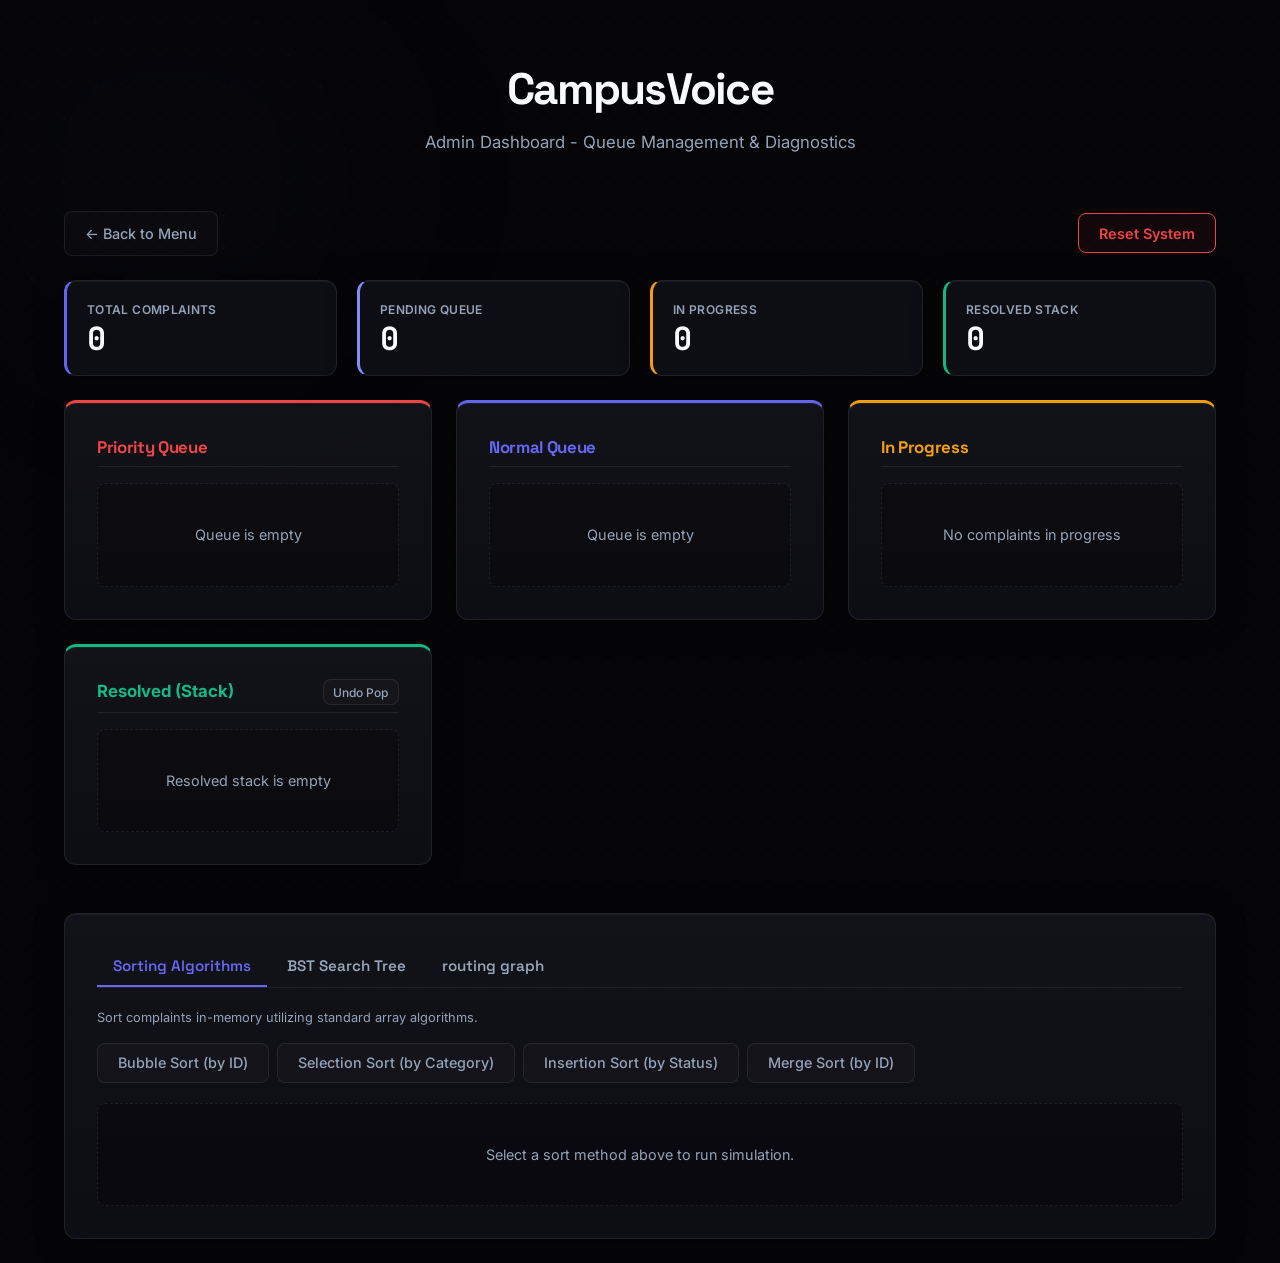
==== commit 35876877: "Project changes" ====
--- a/Labs/DSA Project/CampusVoice/FrontEnd/admin.html
+++ b/Labs/DSA Project/CampusVoice/FrontEnd/admin.html
@@ -14,39 +14,39 @@
 
     <header class="fade-in-item stagger-1">
         <h1>CampusVoice</h1>
-        <p>Admin Dashboard - Process Queues & DSA Diagnostics</p>
+        <p>Admin Dashboard - Queue Management & Diagnostics</p>
     </header>
 
     <div class="container fade-in-item stagger-2">
         <div class="top-nav">
             <a href="index.html" class="btn btn-outline">&larr; Back to Menu</a>
-            <button onclick="clearSystem()" class="btn btn-danger">Reset System</button>
+            <button onclick="clearSystem()" class="btn btn-outline btn-danger" style="font-weight: 600;">Reset System</button>
         </div>
 
         <!-- Animated Stat Cards -->
-        <div class="grid-4 fade-in-item stagger-2" style="margin-bottom: 2rem;">
+        <div class="grid-4 fade-in-item stagger-2" style="margin-bottom: 1.5rem;">
             <div class="stat-card total">
-                <span class="stat-title">Total Complaints</span>
+                <span class="stat-title">Total complaints</span>
                 <span class="stat-value" id="stat-total">0</span>
             </div>
             <div class="stat-card pending">
-                <span class="stat-title">Pending Queued</span>
+                <span class="stat-title">Pending queue</span>
                 <span class="stat-value" id="stat-pending">0</span>
             </div>
             <div class="stat-card progress">
-                <span class="stat-title">In Progress</span>
+                <span class="stat-title">In progress</span>
                 <span class="stat-value" id="stat-progress">0</span>
             </div>
             <div class="stat-card resolved">
-                <span class="stat-title">Resolved Stack</span>
+                <span class="stat-title">Resolved stack</span>
                 <span class="stat-value" id="stat-resolved">0</span>
             </div>
         </div>
 
         <!-- 2x2 Queue Management Grid -->
-        <div class="grid-2 fade-in-item stagger-3" style="margin-bottom: 2rem;">
+        <div class="grid-2 fade-in-item stagger-3" style="margin-bottom: 1.5rem;">
             <!-- Priority Queue -->
-            <div class="solid-card" style="border-top: 4px solid var(--danger);">
+            <div class="solid-card" style="border-top: 3px solid var(--danger);">
                 <h2 class="section-title" style="color: var(--danger);">Priority Queue</h2>
                 <div id="priorityQueueList">
                     <!-- Populated by JS -->
@@ -54,7 +54,7 @@
             </div>
 
             <!-- Normal Queue -->
-            <div class="solid-card" style="border-top: 4px solid var(--accent);">
+            <div class="solid-card" style="border-top: 3px solid var(--accent);">
                 <h2 class="section-title" style="color: var(--accent);">Normal Queue</h2>
                 <div id="normalQueueList">
                     <!-- Populated by JS -->
@@ -62,7 +62,7 @@
             </div>
 
             <!-- In Progress -->
-            <div class="solid-card" style="border-top: 4px solid var(--warning);">
+            <div class="solid-card" style="border-top: 3px solid var(--warning);">
                 <h2 class="section-title" style="color: var(--warning);">In Progress</h2>
                 <div id="inProgressList">
                     <!-- Populated by JS -->
@@ -70,12 +70,12 @@
             </div>
 
             <!-- Resolved Stack with Undo -->
-            <div class="solid-card" style="border-top: 4px solid var(--success);">
+            <div class="solid-card" style="border-top: 3px solid var(--success);">
                 <div class="section-title" style="color: var(--success); border-bottom: none; margin-bottom: 0; padding-bottom: 0;">
                     <span>Resolved (Stack)</span>
-                    <button onclick="adminUndoResolve()" class="btn btn-outline btn-success" style="font-size: 0.75rem; padding: 0.35rem 0.7rem;">Undo Resolve</button>
-                </div>
-                <div style="border-bottom: 1px solid var(--border-color); margin-bottom: 1.25rem; margin-top: 0.5rem;"></div>
+                    <button onclick="adminUndoResolve()" class="btn btn-outline" style="font-size: 0.75rem; padding: 0.3rem 0.6rem;">Undo Pop</button>
+                </div>
+                <div style="border-bottom: 1px solid var(--border-color); margin-bottom: 1rem; margin-top: 0.4rem;"></div>
                 <div id="resolvedStackList">
                     <!-- Populated by JS -->
                 </div>
@@ -86,86 +86,68 @@
         <div class="tabs-container solid-card fade-in-item stagger-4">
             <div class="tabs-header">
                 <button class="tab-btn active" data-tab="tab-sort">Sorting Algorithms</button>
-                <button class="tab-btn" data-tab="tab-search">BST / AVL Search Tree</button>
-                <button class="tab-btn" data-tab="tab-graph">Routing Department Graph</button>
+                <button class="tab-btn" data-tab="tab-search">BST Search Tree</button>
+                <button class="tab-btn" data-tab="tab-graph">routing graph</button>
             </div>
             
             <div class="tabs-content">
                 <!-- Tab 1: Sort -->
                 <div id="tab-sort" class="tab-pane active">
-                    <p class="complaint-meta" style="margin-bottom: 1.5rem;">Sort all system complaints in-memory using different classic DSA algorithms.</p>
+                    <p class="complaint-meta" style="margin-bottom: 1rem;">Sort complaints in-memory utilizing standard array algorithms.</p>
                     <div class="sort-actions">
                         <button onclick="sortComplaints('bubble')" class="btn btn-outline">Bubble Sort (by ID)</button>
                         <button onclick="sortComplaints('selection')" class="btn btn-outline">Selection Sort (by Category)</button>
                         <button onclick="sortComplaints('insertion')" class="btn btn-outline">Insertion Sort (by Status)</button>
                         <button onclick="sortComplaints('merge')" class="btn btn-outline">Merge Sort (by ID)</button>
                     </div>
-                    <div id="sortedComplaintsList" style="margin-top: 1.5rem;" class="grid-2">
-                        <div class="empty-state" style="grid-column: 1 / -1;">Click a sorting method above to view sorted output.</div>
+                    <div id="sortedComplaintsList" style="margin-top: 1rem;" class="grid-2">
+                        <div class="empty-state" style="grid-column: 1 / -1;">Select a sort method above to run simulation.</div>
                     </div>
                 </div>
 
                 <!-- Tab 2: Search (BST/AVL) -->
                 <div id="tab-search" class="tab-pane">
-                    <p class="complaint-meta" style="margin-bottom: 1.5rem;">Index complaints inside a Binary Search Tree or a Self-Balancing AVL Tree for O(log N) lookup.</p>
+                    <p class="complaint-meta" style="margin-bottom: 1rem;">Query records in logarithmic time by indexing them into a search tree structure.</p>
                     
                     <div class="search-controls">
-                        <div class="form-group" style="margin-bottom: 0; flex: 1; min-width: 220px;">
-                            <label>Tree Type</label>
-                            <div class="pill-toggle">
-                                <input type="radio" id="structure-bst" name="treeStructure" value="bst" checked>
-                                <label for="structure-bst">BST</label>
-                                <input type="radio" id="structure-avl" name="treeStructure" value="avl">
-                                <label for="structure-avl">AVL Tree</label>
-                                <div class="pill-slider"></div>
-                            </div>
-                        </div>
-                        
-                        <div class="form-group" style="margin-bottom: 0; flex: 2; min-width: 280px;">
-                            <label for="searchIdInput">Search Complaint by ID</label>
+                        <div class="form-group" style="margin-bottom: 0; flex: 1; max-width: 400px; min-width: 260px;">
+                            <label for="searchIdInput">Search Complaint ID</label>
                             <div style="display: flex; gap: 0.5rem;">
-                                <input type="text" id="searchIdInput" class="form-control" placeholder="Enter ID (e.g. CMP-1)">
+                                <input type="text" id="searchIdInput" class="form-control" placeholder="e.g. CMP-1">
                                 <button onclick="searchTreeComplaint()" class="btn btn-primary">Search</button>
                             </div>
                         </div>
                     </div>
 
-                    <!-- Result Card Containment -->
-                    <div class="result-card-container" style="margin-top: 1rem;">
+                    <!-- Result Card containment -->
+                    <div class="result-card-container" style="margin-top: 0.75rem;">
                         <div id="searchResultCard" class="result-card-inner">
-                            <!-- Match node details pop up here -->
-                        </div>
-                    </div>
-
-                    <!-- Tree traversal visual chains -->
-                    <div style="margin-top: 1.5rem;">
-                        <h3 class="stat-title" style="margin-bottom: 0.75rem;">Traversal Chain Vis</h3>
-                        <div style="display: flex; gap: 0.5rem; margin-bottom: 1rem; flex-wrap: wrap;">
-                            <button onclick="visualizeTreeTraversal('inorder')" class="btn btn-outline" style="font-size: 0.8rem; padding: 0.5rem 1rem;">Inorder (LNR)</button>
-                            <button onclick="visualizeTreeTraversal('preorder')" class="btn btn-outline" id="preorderBtn" style="font-size: 0.8rem; padding: 0.5rem 1rem;">Preorder (NLR)</button>
-                            <button onclick="visualizeTreeTraversal('postorder')" class="btn btn-outline" id="postorderBtn" style="font-size: 0.8rem; padding: 0.5rem 1rem;">Postorder (LRN)</button>
+                            <!-- Populated on search matches -->
+                        </div>
+                    </div>
+
+                    <!-- Traversal sequence visualization -->
+                    <div style="margin-top: 1rem;">
+                        <h3 class="stat-title" style="margin-bottom: 0.5rem;">Tree Traversals</h3>
+                        <div style="display: flex; gap: 0.4rem; margin-bottom: 0.75rem; flex-wrap: wrap;">
+                            <button onclick="visualizeTreeTraversal('inorder')" class="btn btn-outline" style="font-size: 0.75rem; padding: 0.4rem 0.8rem;">Inorder (LNR)</button>
+                            <button onclick="visualizeTreeTraversal('preorder')" class="btn btn-outline" id="preorderBtn" style="font-size: 0.75rem; padding: 0.4rem 0.8rem;">Preorder (NLR)</button>
+                            <button onclick="visualizeTreeTraversal('postorder')" class="btn btn-outline" id="postorderBtn" style="font-size: 0.75rem; padding: 0.4rem 0.8rem;">Postorder (LRN)</button>
                         </div>
                         <div id="traversalChain" class="chain-container">
-                            <div class="empty-state" style="width: 100%; padding: 1.5rem;">Click a traversal button to visualize the structured traversal sequence.</div>
+                            <div class="empty-state" style="width: 100%; padding: 1.5rem;">Click a traversal type above to display structured tree order.</div>
                         </div>
                     </div>
                 </div>
 
                 <!-- Tab 3: Graph -->
                 <div id="tab-graph" class="tab-pane">
-                    <p class="complaint-meta" style="margin-bottom: 1.5rem;">Visualize routing paths and connections across the department adjacency network (DFS/BFS/Dijkstra).</p>
+                    <p class="complaint-meta" style="margin-bottom: 1rem;">Demonstrate network traversals and shortest-path routing over department weighted edges.</p>
                     <div class="graph-container">
                         <div class="grid-2">
-                            <!-- Interactive SVG graph wrapper -->
+                            <!-- Technical SVG layout -->
                             <div class="graph-svg-wrapper">
                                 <svg class="graph-svg" viewBox="0 0 600 320" xmlns="http://www.w3.org/2000/svg">
-                                    <defs>
-                                        <filter id="svg-glow" x="-20%" y="-20%" width="140%" height="140%">
-                                            <feGaussianBlur stdDeviation="4" result="blur" />
-                                            <feComposite in="SourceGraphic" in2="blur" operator="over" />
-                                        </filter>
-                                    </defs>
-                                    
                                     <!-- Edges -->
                                     <line class="graph-edge" id="edge-Lab-Student-Affairs" x1="80" y1="160" x2="240" y2="60"></line>
                                     <line class="graph-edge" id="edge-Hostel-Student-Affairs" x1="80" y1="160" x2="240" y2="260"></line>
@@ -175,77 +157,77 @@
                                     <line class="graph-edge" id="edge-Admin-Office-Cafe" x1="400" y1="260" x2="300" y2="160"></line>
                                     <line class="graph-edge" id="edge-Admin-Office-IT-Dept" x1="400" y1="60" x2="300" y2="160"></line>
 
-                                    <!-- Edge weights -->
-                                    <g>
-                                        <rect class="weight-bg" x="150" y="98" width="20" height="14" rx="3"></rect>
-                                        <text class="weight-text" x="160" y="109">2</text>
-                                    </g>
-                                    <g>
-                                        <rect class="weight-bg" x="150" y="198" width="20" height="14" rx="3"></rect>
-                                        <text class="weight-text" x="160" y="209">4</text>
-                                    </g>
-                                    <g>
-                                        <rect class="weight-bg" x="180" y="153" width="20" height="14" rx="3"></rect>
-                                        <text class="weight-text" x="190" y="164">1</text>
-                                    </g>
-                                    <g>
-                                        <rect class="weight-bg" x="310" y="48" width="20" height="14" rx="3"></rect>
-                                        <text class="weight-text" x="320" y="59">3</text>
-                                    </g>
-                                    <g>
-                                        <rect class="weight-bg" x="310" y="248" width="20" height="14" rx="3"></rect>
-                                        <text class="weight-text" x="320" y="259">2</text>
-                                    </g>
-                                    <g>
-                                        <rect class="weight-bg" x="340" y="198" width="20" height="14" rx="3"></rect>
-                                        <text class="weight-text" x="350" y="209">5</text>
-                                    </g>
-                                    <g>
-                                        <rect class="weight-bg" x="340" y="98" width="20" height="14" rx="3"></rect>
-                                        <text class="weight-text" x="350" y="109">2</text>
-                                    </g>
-
-                                    <!-- Nodes -->
+                                    <!-- Edge weight pills -->
+                                    <g>
+                                        <rect class="weight-bg" x="151" y="99" width="18" height="12" rx="2"></rect>
+                                        <text class="weight-text" x="160" y="108">2</text>
+                                    </g>
+                                    <g>
+                                        <rect class="weight-bg" x="151" y="199" width="18" height="12" rx="2"></rect>
+                                        <text class="weight-text" x="160" y="208">4</text>
+                                    </g>
+                                    <g>
+                                        <rect class="weight-bg" x="181" y="154" width="18" height="12" rx="2"></rect>
+                                        <text class="weight-text" x="190" y="163">1</text>
+                                    </g>
+                                    <g>
+                                        <rect class="weight-bg" x="311" y="49" width="18" height="12" rx="2"></rect>
+                                        <text class="weight-text" x="320" y="58">3</text>
+                                    </g>
+                                    <g>
+                                        <rect class="weight-bg" x="311" y="249" width="18" height="12" rx="2"></rect>
+                                        <text class="weight-text" x="320" y="258">2</text>
+                                    </g>
+                                    <g>
+                                        <rect class="weight-bg" x="341" y="199" width="18" height="12" rx="2"></rect>
+                                        <text class="weight-text" x="350" y="208">5</text>
+                                    </g>
+                                    <g>
+                                        <rect class="weight-bg" x="341" y="99" width="18" height="12" rx="2"></rect>
+                                        <text class="weight-text" x="350" y="208">2</text>
+                                    </g>
+
+                                    <!-- Nodes (Slate circles and clean text labels) -->
                                     <g class="graph-node" id="node-Student-Affairs" data-name="Student Affairs">
-                                        <circle cx="80" cy="160" r="30"></circle>
+                                        <circle cx="80" cy="160" r="28"></circle>
                                         <text x="80" y="157">
                                             <tspan x="80" dy="0">Student</tspan>
-                                            <tspan x="80" dy="11">Affairs</tspan>
+                                            <tspan x="80" dy="10">Affairs</tspan>
                                         </text>
                                     </g>
                                     <g class="graph-node" id="node-Lab" data-name="Lab">
-                                        <circle cx="240" cy="60" r="30"></circle>
+                                        <circle cx="240" cy="60" r="28"></circle>
                                         <text x="240" y="63">Lab</text>
                                     </g>
                                     <g class="graph-node" id="node-Hostel" data-name="Hostel">
-                                        <circle cx="240" cy="260" r="30"></circle>
+                                        <circle cx="240" cy="260" r="28"></circle>
                                         <text x="240" y="263">Hostel</text>
                                     </g>
                                     <g class="graph-node" id="node-IT-Dept" data-name="IT Dept">
-                                        <circle cx="400" cy="60" r="30"></circle>
+                                        <circle cx="400" cy="60" r="28"></circle>
                                         <text x="400" y="57">
                                             <tspan x="400" dy="0">IT</tspan>
-                                            <tspan x="400" dy="11">Dept</tspan>
+                                            <tspan x="400" dy="10">Dept</tspan>
                                         </text>
                                     </g>
                                     <g class="graph-node" id="node-Cafe" data-name="Cafe">
-                                        <circle cx="400" cy="260" r="30"></circle>
+                                        <circle cx="400" cy="260" r="28"></circle>
                                         <text x="400" y="263">Cafe</text>
                                     </g>
                                     <g class="graph-node" id="node-Admin-Office" data-name="Admin Office">
-                                        <circle cx="300" cy="160" r="30"></circle>
+                                        <circle cx="300" cy="160" r="28"></circle>
                                         <text x="300" y="157">
                                             <tspan x="300" dy="0">Admin</tspan>
-                                            <tspan x="300" dy="11">Office</tspan>
+                                            <tspan x="300" dy="10">Office</tspan>
                                         </text>
                                     </g>
                                 </svg>
                             </div>
                             
-                            <!-- Simulation Control Panel -->
+                            <!-- Control settings panel -->
                             <div>
                                 <div class="form-group">
-                                    <label for="startNodeSelect">Root Node Select</label>
+                                    <label for="startNodeSelect">Starting Node</label>
                                     <select id="startNodeSelect" class="form-control">
                                         <option value="Student Affairs">Student Affairs</option>
                                         <option value="Lab">Lab</option>
@@ -256,18 +238,18 @@
                                     </select>
                                 </div>
                                 
-                                <div style="display: flex; gap: 0.5rem; margin-bottom: 1.5rem; flex-wrap: wrap;">
+                                <div style="display: flex; gap: 0.4rem; margin-bottom: 1rem; flex-wrap: wrap;">
                                     <button onclick="runBFS()" class="btn btn-outline">Run BFS</button>
                                     <button onclick="runDFS()" class="btn btn-outline">Run DFS</button>
-                                    <button onclick="runDijkstra()" class="btn btn-primary">Dijkstra Shortest Path</button>
-                                </div>
-
-                                <div id="graphAnimationStatus" class="font-mono" style="font-size: 0.85rem; color: var(--accent); margin-bottom: 1.5rem; min-height: 1.5rem;">
-                                    Click a traversal to see animations or run Dijkstra's algorithm.
+                                    <button onclick="runDijkstra()" class="btn btn-primary">Run Dijkstra</button>
+                                </div>
+
+                                <div id="graphAnimationStatus" class="font-mono" style="font-size: 0.8rem; color: var(--accent); margin-bottom: 1rem; min-height: 1.25rem;">
+                                    Choose traversal controls to trace department paths.
                                 </div>
 
                                 <div id="dijkstraResult">
-                                    <!-- Table displays here -->
+                                    <!-- Populated path tables -->
                                 </div>
                             </div>
                         </div>
--- a/Labs/DSA Project/CampusVoice/FrontEnd/style.css
+++ b/Labs/DSA Project/CampusVoice/FrontEnd/style.css
@@ -1,45 +1,50 @@
 /* ==========================================================================
-   CampusVoice Dark Academic Tech - style.css
-   Inspired by Linear.app meets University Portal
+   CampusVoice Premium Dark Academic Tech - style.css
+   Polished, High-Clarity, and Professional.
    ========================================================================== */
 
 @import url('https://fonts.googleapis.com/css2?family=Space+Grotesk:wght@400;500;600;700&family=Inter:wght@300;400;500;600;700&family=JetBrains+Mono:wght@400;500;600;700&display=swap');
 
 :root {
-    --bg-color: #0a0a0f;
-    --card-bg: rgba(17, 17, 24, 0.7);
-    --border-color: #1e1e2e;
-    --border-focus: #4f46e5;
+    --bg-color: #050508; /* Deep Obsidian Black */
+    --card-bg: rgba(16, 16, 24, 0.75); /* Dark Glassmorphism */
+    --border-color: rgba(255, 255, 255, 0.08); /* Razer-thin high contrast borders */
+    --border-focus: #6366f1; /* Glowing Indigo */
+    
+    --primary: #6366f1; /* Indigo 500 */
+    --primary-hover: #4f46e5;
     
     --accent: #6366f1;
-    --accent-hover: #4f46e5;
-    --accent-glow: rgba(99, 102, 241, 0.3);
-    
-    --danger: #ef4444;
+    --accent-glow: rgba(99, 102, 241, 0.25);
+    
+    --danger: #ef4444; /* Rose 500 */
     --danger-glow: rgba(239, 68, 68, 0.2);
     
-    --success: #22c55e;
-    --success-glow: rgba(34, 197, 94, 0.2);
-    
-    --warning: #f59e0b;
+    --success: #10b981; /* Emerald 500 */
+    --success-glow: rgba(16, 185, 129, 0.2);
+    
+    --warning: #f59e0b; /* Amber 500 */
     --warning-glow: rgba(245, 158, 11, 0.2);
     
-    --info: #06b6d4;
+    --info: #06b6d4; /* Cyan 500 */
     --info-glow: rgba(6, 182, 212, 0.2);
 
-    --text-primary: #f1f5f9;
-    --text-secondary: #64748b;
+    --text-primary: #f8fafc; /* Slate 50 */
+    --text-secondary: #94a3b8; /* Slate 400 */
+    --text-muted: #64748b; /* Slate 500 */
     
     --font-heading: 'Space Grotesk', sans-serif;
     --font-body: 'Inter', sans-serif;
     --font-mono: 'JetBrains Mono', monospace;
 
-    --radius-lg: 16px;
-    --radius-md: 10px;
-    --radius-sm: 6px;
-
-    --shadow: 0 8px 32px 0 rgba(0, 0, 0, 0.37);
-    --transition: all 0.3s cubic-bezier(0.16, 1, 0.3, 1);
+    --radius-lg: 12px;
+    --radius-md: 8px;
+    --radius-sm: 4px;
+
+    /* Clean shadows without cheap excessive glows */
+    --shadow: 0 4px 30px rgba(0, 0, 0, 0.4), inset 0 1px 0 rgba(255, 255, 255, 0.05);
+    --shadow-hover: 0 10px 40px rgba(99, 102, 241, 0.06), inset 0 1px 0 rgba(255, 255, 255, 0.1);
+    --transition: all 0.2s cubic-bezier(0.16, 1, 0.3, 1);
 }
 
 /* Base Styles */
@@ -47,6 +52,8 @@
     box-sizing: border-box;
     margin: 0;
     padding: 0;
+    -webkit-font-smoothing: antialiased;
+    -moz-osx-font-smoothing: grayscale;
 }
 
 body {
@@ -56,12 +63,12 @@
     min-height: 100vh;
     display: flex;
     flex-direction: column;
-    line-height: 1.6;
+    line-height: 1.5;
     overflow-x: hidden;
     position: relative;
 }
 
-/* Subtle background grid effect */
+/* Subtle dark radial grid pattern background */
 body::before {
     content: '';
     position: absolute;
@@ -69,118 +76,111 @@
     left: 0;
     width: 100%;
     height: 100%;
-    background-image: linear-gradient(rgba(30, 30, 46, 0.4) 1px, transparent 1px),
-                      linear-gradient(90deg, rgba(30, 30, 46, 0.4) 1px, transparent 1px);
-    background-size: 40px 40px;
+    background-image: radial-gradient(circle, rgba(255, 255, 255, 0.03) 1px, transparent 1px);
+    background-size: 32px 32px;
     background-position: center;
     pointer-events: none;
     z-index: -1;
 }
 
-/* Scrollbars */
-::-webkit-scrollbar {
-    width: 8px;
-    height: 8px;
-}
-::-webkit-scrollbar-track {
-    background: var(--bg-color);
-}
-::-webkit-scrollbar-thumb {
-    background: var(--border-color);
-    border-radius: var(--radius-sm);
-}
-::-webkit-scrollbar-thumb:hover {
-    background: var(--text-secondary);
-}
-
-/* Animations */
-@keyframes fadeInUp {
-    from {
-        opacity: 0;
-        transform: translateY(20px);
-    }
-    to {
-        opacity: 1;
-        transform: translateY(0);
-    }
-}
-
-@keyframes float {
-    0% { transform: translateY(0px); }
-    50% { transform: translateY(-8px); }
-    100% { transform: translateY(0px); }
-}
-
-@keyframes pulseGlow {
-    0% { box-shadow: 0 0 15px rgba(99, 102, 241, 0.2); }
-    50% { box-shadow: 0 0 30px rgba(99, 102, 241, 0.4); }
-    100% { box-shadow: 0 0 15px rgba(99, 102, 241, 0.2); }
-}
-
-@keyframes bgGradient {
-    0% { background-position: 0% 50%; }
-    50% { background-position: 100% 50%; }
-    100% { background-position: 0% 50%; }
-}
-
-/* Staggered card load helper classes */
-.fade-in-item {
-    opacity: 0;
-    animation: fadeInUp 0.8s cubic-bezier(0.16, 1, 0.3, 1) forwards;
-}
-
-.stagger-1 { animation-delay: 0.05s; }
-.stagger-2 { animation-delay: 0.1s; }
-.stagger-3 { animation-delay: 0.15s; }
-.stagger-4 { animation-delay: 0.2s; }
-.stagger-5 { animation-delay: 0.25s; }
-
-/* Header & Typography */
-header {
-    padding: 3rem 2rem 1.5rem;
-    text-align: center;
-    background: transparent;
-    z-index: 10;
-}
-
-header h1 {
-    font-family: var(--font-heading);
-    font-weight: 700;
-    font-size: 2.5rem;
-    letter-spacing: -0.03em;
-    color: var(--text-primary);
-    margin-bottom: 0.5rem;
-}
-
-header p {
-    color: var(--text-secondary);
-    font-size: 1.1rem;
-    font-weight: 400;
-}
-
-h1, h2, h3, h4, h5, h6 {
-    font-family: var(--font-heading);
-    letter-spacing: -0.01em;
-}
-
-/* Home Body (Landing Page) */
-.home-body {
-    justify-content: center;
-    align-items: center;
-    background: radial-gradient(circle at 50% 50%, #151426 0%, #0a0a0f 70%);
-}
-
-.home-body::after {
+/* Subtle underlying background gradients */
+body::after {
     content: '';
     position: absolute;
     width: 600px;
     height: 600px;
-    background: radial-gradient(circle, rgba(99, 102, 241, 0.08) 0%, transparent 60%);
-    top: 10%;
-    left: 10%;
-    filter: blur(80px);
+    background: radial-gradient(circle, rgba(99, 102, 241, 0.03) 0%, transparent 70%);
+    top: -10%;
+    left: -10%;
+    filter: blur(100px);
     pointer-events: none;
     z-index: -1;
+}
+
+/* Custom dark scrollbars */
+::-webkit-scrollbar {
+    width: 6px;
+    height: 6px;
+}
+::-webkit-scrollbar-track {
+    background: var(--bg-color);
+}
+::-webkit-scrollbar-thumb {
+    background: #1e1e2f;
+    border-radius: var(--radius-sm);
+    border: 1px solid rgba(255, 255, 255, 0.03);
+}
+::-webkit-scrollbar-thumb:hover {
+    background: var(--text-muted);
+}
+
+/* Transitions and animations */
+@keyframes fadeInUp {
+    from {
+        opacity: 0;
+        transform: translateY(12px);
+    }
+    to {
+        opacity: 1;
+        transform: translateY(0);
+    }
+}
+
+@keyframes float {
+    0% { transform: translateY(0px); }
+    50% { transform: translateY(-6px); }
+    100% { transform: translateY(0px); }
+}
+
+@keyframes edgeFlow {
+    to {
+        stroke-dashoffset: -20;
+    }
+}
+
+.fade-in-item {
+    opacity: 0;
+    animation: fadeInUp 0.4s cubic-bezier(0.16, 1, 0.3, 1) forwards;
+}
+
+.stagger-1 { animation-delay: 0.02s; }
+.stagger-2 { animation-delay: 0.04s; }
+.stagger-3 { animation-delay: 0.06s; }
+.stagger-4 { animation-delay: 0.08s; }
+.stagger-5 { animation-delay: 0.10s; }
+
+/* Header & Typography */
+header {
+    padding: 3.5rem 2rem 2rem;
+    text-align: center;
+    background: transparent;
+}
+
+header h1 {
+    font-family: var(--font-heading);
+    font-weight: 700;
+    font-size: 2.75rem;
+    letter-spacing: -0.04em;
+    color: var(--text-primary);
+    margin-bottom: 0.5rem;
+}
+
+header p {
+    color: var(--text-secondary);
+    font-size: 1.05rem;
+    font-weight: 400;
+}
+
+h1, h2, h3, h4, h5, h6 {
+    font-family: var(--font-heading);
+    letter-spacing: -0.02em;
+}
+
+/* Home Landing Page styling */
+.home-body {
+    justify-content: center;
+    align-items: center;
+    background: radial-gradient(circle at 50% 50%, #0d0d1e 0%, #050508 80%);
 }
 
 .hero-header {
@@ -190,31 +190,29 @@
 .hero-header h1 {
     font-size: 4.5rem;
     font-weight: 800;
-    line-height: 1.1;
-    margin-bottom: 1rem;
+    line-height: 1.05;
+    letter-spacing: -0.05em;
+    margin-bottom: 0.75rem;
 }
 
 .hero-subtitle {
-    font-size: 1.3rem;
-    color: var(--text-secondary);
-    font-weight: 400;
+    font-size: 1.25rem;
+    color: var(--text-secondary);
 }
 
 .gradient-text {
-    background: linear-gradient(135deg, #6366f1 0%, #a855f7 50%, #ec4899 100%);
-    background-size: 200% 200%;
+    background: linear-gradient(135deg, #818cf8 0%, #6366f1 100%);
     -webkit-background-clip: text;
     background-clip: text;
     -webkit-text-fill-color: transparent;
-    animation: bgGradient 8s ease infinite;
 }
 
 /* Container */
 .container {
-    max-width: 1240px;
+    max-width: 1200px;
     width: 100%;
     margin: 0 auto;
-    padding: 2rem;
+    padding: 1.5rem;
     flex: 1;
     display: flex;
     flex-direction: column;
@@ -226,8 +224,8 @@
     border: 1px solid var(--border-color);
     border-radius: var(--radius-lg);
     padding: 2rem;
-    backdrop-filter: blur(12px);
-    -webkit-backdrop-filter: blur(12px);
+    backdrop-filter: blur(16px);
+    -webkit-backdrop-filter: blur(16px);
     box-shadow: var(--shadow);
     transition: var(--transition);
     position: relative;
@@ -246,103 +244,93 @@
 }
 
 .solid-card:hover {
-    transform: translateY(-4px);
-    border-color: rgba(99, 102, 241, 0.4);
-    box-shadow: 0 12px 40px 0 rgba(99, 102, 241, 0.08), inset 0 1px 1px rgba(255, 255, 255, 0.05);
-}
-
-/* Home Cards Specifics */
+    border-color: rgba(99, 102, 241, 0.25);
+    box-shadow: var(--shadow-hover);
+}
+
+/* Home Cards Menu Grid */
 .home-menu {
     display: flex;
     justify-content: center;
     align-items: stretch;
-    gap: 2.5rem;
+    gap: 2rem;
     width: 100%;
-    max-width: 900px;
+    max-width: 840px;
     margin-top: 1rem;
 }
 
 .home-card {
     flex: 1;
     min-width: 320px;
-    text-align: center;
+    text-align: left;
     cursor: pointer;
     text-decoration: none;
     color: var(--text-primary);
     display: flex;
     flex-direction: column;
-    align-items: center;
-    padding: 3rem 2.5rem;
-    animation: float 6s ease-in-out infinite;
+    align-items: flex-start;
+    padding: 2.5rem;
+    border-radius: var(--radius-lg);
+    animation: float 5s ease-in-out infinite;
 }
 
 .admin-card {
-    animation-delay: 3s;
+    animation-delay: 2.5s;
 }
 
 .home-card h2 {
-    font-size: 1.8rem;
-    font-weight: 600;
-    margin-bottom: 0.75rem;
-    font-family: var(--font-heading);
+    font-size: 1.6rem;
+    font-weight: 700;
+    margin-bottom: 0.5rem;
 }
 
 .home-card p {
     color: var(--text-secondary);
     font-size: 0.95rem;
-    line-height: 1.5;
+    line-height: 1.45;
 }
 
 .card-icon {
-    width: 64px;
-    height: 64px;
+    width: 48px;
+    height: 48px;
     border-radius: var(--radius-md);
     display: flex;
     align-items: center;
     justify-content: center;
     margin-bottom: 1.5rem;
-    background: rgba(30, 30, 46, 0.6);
-    border: 1px solid var(--border-color);
+    background: rgba(255, 255, 255, 0.02);
+    border: 1px solid rgba(255, 255, 255, 0.05);
     transition: var(--transition);
 }
 
 .home-card:hover .card-icon {
-    background: rgba(99, 102, 241, 0.15);
-    border-color: var(--accent);
-    color: var(--accent);
+    background: var(--primary);
+    border-color: var(--primary);
     box-shadow: 0 0 15px rgba(99, 102, 241, 0.3);
 }
 
-.student-card:hover {
-    box-shadow: 0 12px 40px 0 rgba(99, 102, 241, 0.1), inset 0 1px 1px rgba(99, 102, 241, 0.2);
-}
-
-.admin-card:hover {
-    box-shadow: 0 12px 40px 0 rgba(168, 85, 247, 0.1), inset 0 1px 1px rgba(168, 85, 247, 0.2);
+.home-card:hover svg {
+    stroke: #ffffff;
 }
 
 .card-icon svg {
-    width: 28px;
-    height: 28px;
+    width: 24px;
+    height: 24px;
     stroke: var(--text-secondary);
     transition: var(--transition);
-}
-
-.home-card:hover svg {
-    stroke: var(--accent);
 }
 
 /* Grids */
 .grid-2 {
     display: grid;
     grid-template-columns: repeat(auto-fit, minmax(360px, 1fr));
-    gap: 2rem;
+    gap: 1.5rem;
 }
 
 .grid-4 {
     display: grid;
     grid-template-columns: repeat(auto-fit, minmax(220px, 1fr));
-    gap: 1.5rem;
+    gap: 1.25rem;
 }
 
 /* Buttons */
@@ -350,10 +338,10 @@
     display: inline-flex;
     align-items: center;
     justify-content: center;
-    padding: 0.75rem 1.5rem;
+    padding: 0.65rem 1.25rem;
     border-radius: var(--radius-md);
     font-weight: 500;
-    font-size: 0.95rem;
+    font-size: 0.9rem;
     cursor: pointer;
     border: 1px solid transparent;
     transition: var(--transition);
@@ -362,31 +350,30 @@
 }
 
 .btn-primary {
-    background-color: var(--accent);
+    background-color: var(--primary);
     color: #ffffff;
-    box-shadow: 0 4px 14px 0 rgba(99, 102, 241, 0.4);
+    box-shadow: 0 4px 12px rgba(99, 102, 241, 0.25);
 }
 
 .btn-primary:hover {
-    background-color: var(--accent-hover);
-    transform: translateY(-2px);
-    box-shadow: 0 6px 20px 0 rgba(99, 102, 241, 0.5);
+    background-color: var(--primary-hover);
+    box-shadow: 0 6px 16px rgba(99, 102, 241, 0.35);
 }
 
 .btn-outline {
-    background-color: transparent;
+    background-color: rgba(255, 255, 255, 0.02);
     border: 1px solid var(--border-color);
-    color: var(--text-primary);
+    color: var(--text-secondary);
 }
 
 .btn-outline:hover {
-    background-color: rgba(255, 255, 255, 0.03);
-    border-color: var(--text-secondary);
+    background-color: rgba(255, 255, 255, 0.05);
+    border-color: rgba(255, 255, 255, 0.2);
     color: var(--text-primary);
 }
 
 .btn-success {
-    background-color: rgba(34, 197, 94, 0.1);
+    background-color: rgba(16, 185, 129, 0.06);
     border: 1px solid var(--success);
     color: var(--success);
 }
@@ -394,24 +381,23 @@
 .btn-success:hover {
     background-color: var(--success);
     color: #ffffff;
-    box-shadow: 0 0 15px var(--success-glow);
+    box-shadow: 0 0 10px var(--success-glow);
 }
 
 .btn-warning {
-    background-color: rgba(245, 158, 11, 0.1);
+    background-color: rgba(245, 158, 11, 0.06);
     border: 1px solid var(--warning);
     color: var(--warning);
 }
 
 .btn-warning:hover {
     background-color: var(--warning);
-    color: #000000;
-    font-weight: 600;
-    box-shadow: 0 0 15px var(--warning-glow);
+    color: #050508;
+    box-shadow: 0 0 10px var(--warning-glow);
 }
 
 .btn-danger {
-    background-color: rgba(239, 68, 68, 0.1);
+    background-color: rgba(239, 68, 68, 0.06);
     border: 1px solid var(--danger);
     color: var(--danger);
 }
@@ -419,30 +405,30 @@
 .btn-danger:hover {
     background-color: var(--danger);
     color: #ffffff;
-    box-shadow: 0 0 15px var(--danger-glow);
+    box-shadow: 0 0 10px var(--danger-glow);
 }
 
 /* Forms */
 .form-group {
-    margin-bottom: 1.5rem;
+    margin-bottom: 1.25rem;
 }
 
 .form-group label {
     display: block;
-    margin-bottom: 0.5rem;
-    color: var(--text-primary);
-    font-weight: 500;
-    font-size: 0.9rem;
+    margin-bottom: 0.4rem;
+    color: var(--text-primary);
+    font-weight: 600;
+    font-size: 0.85rem;
 }
 
 .form-control {
     width: 100%;
-    padding: 0.8rem 1rem;
+    padding: 0.65rem 0.9rem;
     border-radius: var(--radius-md);
     border: 1px solid var(--border-color);
-    background: rgba(10, 10, 15, 0.7);
-    color: var(--text-primary);
-    font-size: 0.95rem;
+    background: rgba(10, 10, 15, 0.8);
+    color: var(--text-primary);
+    font-size: 0.9rem;
     outline: none;
     transition: var(--transition);
     font-family: var(--font-body);
@@ -450,28 +436,28 @@
 
 .form-control:focus {
     border-color: var(--border-focus);
-    box-shadow: 0 0 0 2px var(--accent-glow);
+    box-shadow: 0 0 0 1px var(--border-focus);
 }
 
 select.form-control {
     appearance: none;
-    background-image: url("data:image/svg+xml;charset=US-ASCII,%3Csvg%20xmlns%3D%22http%3A%2F%2Fwww.w3.org%2F2000%2Fsvg%22%20width%3D%22292.4%22%20height%3D%22292.4%22%3E%3Cpath%20fill%3D%22%2364748b%22%20d%3D%22M287%2069.4a17.6%2017.6%200%200%200-13-5.4H18.4c-5%200-9.3%201.8-12.9%205.4A17.6%2017.6%200%200%200%200%2082.2c0%205%201.8%209.3%205.4%2012.9l128%20127.9c3.6%203.6%207.8%205.4%2012.8%205.4s9.2-1.8%2012.8-5.4L287%2095c3.5-3.5%205.4-7.8%205.4-12.8%200-5-1.9-9.2-5.5-12.8z%22%2F%3E%3C%2Fsvg%3E");
+    background-image: url("data:image/svg+xml;charset=US-ASCII,%3Csvg%20xmlns%3D%22http%3A%2F%2Fwww.w3.org%2F2000%2Fsvg%22%20width%3D%22292.4%22%20height%3D%22292.4%22%3E%3Cpath%20fill%3D%22%2394a3b8%22%20d%3D%22M287%2069.4a17.6%2017.6%200%200%200-13-5.4H18.4c-5%200-9.3%201.8-12.9%205.4A17.6%2017.6%200%200%200%200%2082.2c0%205%201.8%209.3%205.4%2012.9l128%20127.9c3.6%203.6%207.8%205.4%2012.8%205.4s9.2-1.8%2012.8-5.4L287%2095c3.5-3.5%205.4-7.8%205.4-12.8%200-5-1.9-9.2-5.5-12.8z%22%2F%3E%3C%2Fsvg%3E");
     background-repeat: no-repeat;
-    background-position: right 1rem center;
-    background-size: 0.65rem auto;
-    padding-right: 2.5rem;
-}
-
-/* Custom Pill Toggle */
+    background-position: right 0.9rem center;
+    background-size: 0.6rem auto;
+    padding-right: 2rem;
+}
+
+/* iOS-Style Dark Pill Toggle (Extremely Human & Premium) */
 .pill-toggle {
     display: flex;
-    background: rgba(10, 10, 15, 0.8);
-    border: 1px solid var(--border-color);
-    border-radius: 999px;
+    background: #0c0c14; /* Deep Slate Track */
+    border: 1px solid rgba(255, 255, 255, 0.05);
+    border-radius: var(--radius-md);
     padding: 3px;
     position: relative;
     width: 100%;
-    height: 42px;
+    height: 38px;
     user-select: none;
     margin-bottom: 0.5rem;
 }
@@ -483,18 +469,19 @@
 .pill-toggle label {
     flex: 1;
     text-align: center;
-    line-height: 34px;
+    line-height: 32px;
     z-index: 2;
     cursor: pointer;
     font-weight: 500;
-    font-size: 0.9rem;
-    color: var(--text-secondary);
-    transition: color 0.2s ease;
+    font-size: 0.85rem;
+    color: var(--text-secondary);
+    transition: color 0.15s ease;
     margin-bottom: 0 !important;
 }
 
 .pill-toggle input[type="radio"]:checked + label {
     color: var(--text-primary);
+    font-weight: 600;
 }
 
 .pill-slider {
@@ -503,67 +490,71 @@
     left: 3px;
     width: calc(50% - 3px);
     height: calc(100% - 6px);
-    background: var(--accent);
-    border-radius: 999px;
-    transition: transform 0.3s cubic-bezier(0.16, 1, 0.3, 1), background-color 0.3s;
+    background: #312e81; /* Deep Royal Indigo */
+    border: 1px solid rgba(255, 255, 255, 0.1);
+    border-radius: 6px;
+    box-shadow: 0 1px 3px rgba(0, 0, 0, 0.5);
+    transition: transform 0.2s cubic-bezier(0.16, 1, 0.3, 1), background-color 0.2s;
     z-index: 1;
 }
 
 #prio-urgent:checked ~ .pill-slider {
     transform: translateX(100%);
-    background-color: var(--danger);
-}
+    background-color: #881337; /* Deep Rose for urgent */
+}
+
+
 
 /* Badges */
 .badge {
     display: inline-flex;
     align-items: center;
-    padding: 0.25rem 0.6rem;
+    padding: 0.2rem 0.5rem;
     border-radius: var(--radius-sm);
-    font-size: 0.7rem;
+    font-size: 0.65rem;
     font-weight: 600;
     text-transform: uppercase;
-    letter-spacing: 0.05em;
+    letter-spacing: 0.03em;
 }
 
 .badge-default {
-    background: rgba(255, 255, 255, 0.05);
+    background: rgba(255, 255, 255, 0.04);
     color: var(--text-secondary);
     border: 1px solid var(--border-color);
 }
 
 .badge-pending {
-    background: rgba(99, 102, 241, 0.1);
-    color: var(--accent);
+    background: rgba(99, 102, 241, 0.08);
+    color: #818cf8;
     border: 1px solid rgba(99, 102, 241, 0.2);
 }
 
 .badge-urgent {
-    background: rgba(239, 68, 68, 0.1);
+    background: rgba(239, 68, 68, 0.08);
     color: var(--danger);
     border: 1px solid rgba(239, 68, 68, 0.2);
 }
 
 .badge-progress {
-    background: rgba(245, 158, 11, 0.1);
+    background: rgba(245, 158, 11, 0.08);
     color: var(--warning);
     border: 1px solid rgba(245, 158, 11, 0.2);
 }
 
 .badge-resolved {
-    background: rgba(34, 197, 94, 0.1);
+    background: rgba(16, 185, 129, 0.08);
     color: var(--success);
-    border: 1px solid rgba(34, 197, 94, 0.2);
-}
-
-/* Status Badges with Dots */
+    border: 1px solid rgba(16, 185, 129, 0.2);
+}
+
+/* Muted dot-indicators */
 .badge-status {
     display: inline-flex;
     align-items: center;
     gap: 6px;
-    font-size: 0.75rem;
+    font-size: 0.8rem;
     font-weight: 500;
-    color: var(--text-primary);
+    color: var(--text-secondary);
     text-transform: capitalize;
 }
 
@@ -574,27 +565,27 @@
     display: inline-block;
 }
 
-.dot-pending { background-color: var(--accent); box-shadow: 0 0 8px var(--accent); }
+.dot-pending { background-color: #818cf8; box-shadow: 0 0 8px #818cf8; }
 .dot-progress { background-color: var(--warning); box-shadow: 0 0 8px var(--warning); }
 .dot-resolved { background-color: var(--success); box-shadow: 0 0 8px var(--success); }
 .dot-urgent { background-color: var(--danger); box-shadow: 0 0 8px var(--danger); }
 
-/* Complaint List Items */
+/* Complaint List Items (Border-Only styling, no heavy background) */
 .complaint-item {
-    background: rgba(255, 255, 255, 0.02);
+    background: rgba(16, 16, 24, 0.5);
     border: 1px solid var(--border-color);
     border-radius: var(--radius-md);
     padding: 1.25rem;
-    margin-bottom: 1rem;
+    margin-bottom: 0.75rem;
     display: flex;
     flex-direction: column;
-    gap: 0.75rem;
+    gap: 0.5rem;
     transition: var(--transition);
 }
 
 .complaint-item:hover {
-    border-color: rgba(255, 255, 255, 0.08);
-    background: rgba(255, 255, 255, 0.04);
+    border-color: rgba(255, 255, 255, 0.15);
+    box-shadow: var(--shadow);
 }
 
 .complaint-header {
@@ -606,7 +597,7 @@
 .complaint-student {
     font-weight: 600;
     color: var(--text-primary);
-    font-size: 1rem;
+    font-size: 0.95rem;
 }
 
 .complaint-info-row {
@@ -617,7 +608,7 @@
 }
 
 .complaint-meta {
-    font-size: 0.85rem;
+    font-size: 0.8rem;
     color: var(--text-secondary);
 }
 
@@ -627,28 +618,27 @@
 
 .complaint-actions {
     display: flex;
-    gap: 0.75rem;
-    margin-top: 0.5rem;
-    padding-top: 0.75rem;
+    gap: 0.5rem;
+    margin-top: 0.25rem;
+    padding-top: 0.5rem;
     border-top: 1px dashed var(--border-color);
 }
 
 .empty-state {
     text-align: center;
-    padding: 3rem 1.5rem;
-    color: var(--text-secondary);
-    background: rgba(10, 10, 15, 0.5);
+    padding: 2.5rem 1.5rem;
+    color: var(--text-secondary);
+    background: rgba(5, 5, 8, 0.4);
     border: 1px dashed var(--border-color);
     border-radius: var(--radius-md);
-    font-size: 0.95rem;
+    font-size: 0.9rem;
 }
 
 .top-nav {
     display: flex;
     justify-content: space-between;
     align-items: center;
-    margin-bottom: 2rem;
-    z-index: 10;
+    margin-bottom: 1.5rem;
 }
 
 /* Stat Cards */
@@ -656,50 +646,48 @@
     background: var(--card-bg);
     border: 1px solid var(--border-color);
     border-radius: var(--radius-lg);
-    padding: 1.5rem;
+    padding: 1.25rem;
     display: flex;
     flex-direction: column;
     justify-content: space-between;
-    min-height: 110px;
+    min-height: 96px;
     transition: var(--transition);
-    position: relative;
-    overflow: hidden;
+    box-shadow: var(--shadow);
 }
 
 .stat-card:hover {
-    border-color: rgba(99, 102, 241, 0.3);
-    transform: translateY(-2px);
+    border-color: rgba(255, 255, 255, 0.15);
 }
 
 .stat-title {
-    font-size: 0.8rem;
+    font-size: 0.75rem;
     text-transform: uppercase;
-    letter-spacing: 0.05em;
+    letter-spacing: 0.03em;
     color: var(--text-secondary);
     font-weight: 600;
 }
 
 .stat-value {
-    font-size: 2.2rem;
+    font-size: 2rem;
     font-weight: 700;
     color: var(--text-primary);
     font-family: var(--font-mono);
     line-height: 1;
-    margin-top: 0.5rem;
-}
-
-.stat-card.total { border-left: 4px solid var(--accent); }
-.stat-card.pending { border-left: 4px solid var(--info); }
-.stat-card.progress { border-left: 4px solid var(--warning); }
-.stat-card.resolved { border-left: 4px solid var(--success); }
-
-/* Admin grid header */
+    margin-top: 0.25rem;
+}
+
+.stat-card.total { border-left: 3px solid var(--primary); }
+.stat-card.pending { border-left: 3px solid #818cf8; }
+.stat-card.progress { border-left: 3px solid var(--warning); }
+.stat-card.resolved { border-left: 3px solid var(--success); }
+
+/* Admin card border accents */
 .section-title {
-    font-size: 1.15rem;
-    font-weight: 600;
-    color: var(--text-primary);
-    margin-bottom: 1.25rem;
-    padding-bottom: 0.5rem;
+    font-size: 1.05rem;
+    font-weight: 700;
+    color: var(--text-primary);
+    margin-bottom: 1rem;
+    padding-bottom: 0.4rem;
     border-bottom: 1px solid var(--border-color);
     display: flex;
     justify-content: space-between;
@@ -708,14 +696,14 @@
 
 /* Tab System CSS */
 .tabs-container {
-    margin-top: 2rem;
+    margin-top: 1.5rem;
 }
 
 .tabs-header {
     display: flex;
     border-bottom: 1px solid var(--border-color);
-    margin-bottom: 1.5rem;
-    gap: 0.5rem;
+    margin-bottom: 1.25rem;
+    gap: 0.25rem;
     overflow-x: auto;
 }
 
@@ -723,13 +711,12 @@
     background: transparent;
     border: none;
     color: var(--text-secondary);
-    padding: 0.75rem 1.25rem;
+    padding: 0.6rem 1rem;
     font-family: var(--font-heading);
-    font-size: 1rem;
-    font-weight: 500;
+    font-size: 0.95rem;
+    font-weight: 600;
     cursor: pointer;
     transition: var(--transition);
-    position: relative;
     border-bottom: 2px solid transparent;
     white-space: nowrap;
 }
@@ -739,92 +726,92 @@
 }
 
 .tab-btn.active {
-    color: var(--accent);
-    border-bottom-color: var(--accent);
+    color: var(--primary);
+    border-bottom-color: var(--primary);
 }
 
 .tab-pane {
     display: none;
-    animation: fadeInUp 0.4s cubic-bezier(0.16, 1, 0.3, 1) forwards;
+    animation: fadeInUp 0.3s cubic-bezier(0.16, 1, 0.3, 1) forwards;
 }
 
 .tab-pane.active {
     display: block;
 }
 
-/* Sort Tab styles */
+/* Sort tab */
 .sort-actions {
     display: flex;
-    gap: 0.75rem;
+    gap: 0.5rem;
     flex-wrap: wrap;
-    margin-bottom: 1.5rem;
-}
-
-/* Search Tab BST/AVL Chain Visualization */
+    margin-bottom: 1.25rem;
+}
+
+/* Search Tab Chain Vis */
 .search-controls {
     display: flex;
-    gap: 1.5rem;
+    gap: 1rem;
     flex-wrap: wrap;
     align-items: flex-end;
-    margin-bottom: 1.5rem;
+    margin-bottom: 1.25rem;
 }
 
 .chain-container {
-    background: rgba(10, 10, 15, 0.5);
+    background: rgba(5, 5, 8, 0.5);
     border: 1px solid var(--border-color);
     border-radius: var(--radius-md);
-    padding: 2rem 1.5rem;
+    padding: 1.5rem 1rem;
     overflow-x: auto;
     display: flex;
     align-items: center;
-    gap: 0.75rem;
-    min-height: 100px;
-    margin-top: 1rem;
+    gap: 0.5rem;
+    min-height: 80px;
+    margin-top: 0.75rem;
 }
 
 .chain-node {
-    background: var(--card-bg);
+    background: rgba(16, 16, 24, 0.8);
     border: 1px solid var(--border-color);
     border-radius: var(--radius-md);
-    padding: 0.6rem 1rem;
+    padding: 0.5rem 0.8rem;
     display: flex;
     flex-direction: column;
     align-items: center;
-    gap: 4px;
+    gap: 2px;
     cursor: pointer;
     transition: var(--transition);
-    min-width: 100px;
+    min-width: 90px;
     text-align: center;
+    box-shadow: var(--shadow);
 }
 
 .chain-node:hover {
-    border-color: var(--accent);
-    background: rgba(99, 102, 241, 0.1);
-    transform: scale(1.05);
+    border-color: var(--primary);
+    background: rgba(16, 16, 24, 0.9);
+    transform: translateY(-1px);
 }
 
 .chain-node.active-search {
     border-color: var(--success);
-    background: rgba(34, 197, 94, 0.15);
-    box-shadow: 0 0 10px var(--success-glow);
+    background: rgba(16, 185, 129, 0.1);
 }
 
 .chain-arrow {
-    font-size: 1.2rem;
-    color: var(--accent);
+    font-size: 1rem;
+    color: var(--text-muted);
     font-weight: bold;
     user-select: none;
 }
 
 .result-card-container {
-    min-height: 80px;
-    margin-bottom: 1.5rem;
+    min-height: 60px;
+    margin-bottom: 1rem;
     overflow: hidden;
 }
 
 .result-card-inner {
     transition: var(--transition);
-    transform: translateY(-20px);
+    transform: translateY(-10px);
     opacity: 0;
     display: none;
 }
@@ -835,23 +822,24 @@
     opacity: 1;
 }
 
-/* Graph Tab Visualization */
+/* Graph tab */
 .graph-container {
     display: flex;
     flex-direction: column;
-    gap: 1.5rem;
+    gap: 1.25rem;
 }
 
 .graph-svg-wrapper {
-    background: rgba(10, 10, 15, 0.6);
+    background: rgba(16, 16, 24, 0.75);
     border: 1px solid var(--border-color);
     border-radius: var(--radius-lg);
-    padding: 1.5rem;
+    padding: 1rem;
     display: flex;
     justify-content: center;
     align-items: center;
     position: relative;
     overflow: hidden;
+    box-shadow: var(--shadow);
 }
 
 .graph-svg {
@@ -860,21 +848,25 @@
     height: auto;
 }
 
-/* SVG Graph Elements */
+/* Elegant Technical Fiber-Optic Diagram Styling */
 .graph-edge {
-    stroke: var(--border-color);
+    stroke: rgba(255, 255, 255, 0.08);
     stroke-width: 2.5;
-    transition: stroke 0.4s, stroke-width 0.4s;
+    transition: stroke 0.2s, stroke-width 0.2s;
 }
 
 .graph-edge.active {
     stroke: var(--accent);
-    stroke-width: 4.5;
+    stroke-width: 3.5;
+    stroke-dasharray: 6, 4;
+    animation: edgeFlow 1s linear infinite;
 }
 
 .graph-edge.visited {
     stroke: var(--success);
-    stroke-width: 4.5;
+    stroke-width: 3.5;
+    stroke-dasharray: 6, 4;
+    animation: edgeFlow 1s linear infinite;
 }
 
 .graph-node {
@@ -882,127 +874,123 @@
 }
 
 .graph-node circle {
-    fill: #111118;
-    stroke: var(--border-color);
-    stroke-width: 2.5;
-    transition: all 0.4s cubic-bezier(0.16, 1, 0.3, 1);
+    fill: #0c0c14;
+    stroke: rgba(255, 255, 255, 0.12);
+    stroke-width: 2;
+    transition: all 0.2s;
 }
 
 .graph-node text {
     fill: var(--text-secondary);
     font-family: var(--font-heading);
-    font-weight: 500;
-    font-size: 11px;
+    font-weight: 600;
+    font-size: 10.5px;
     text-anchor: middle;
-    transition: fill 0.3s;
+    transition: fill 0.15s;
     user-select: none;
 }
 
 .graph-node:hover circle {
     stroke: var(--text-primary);
-    fill: #161622;
+    fill: #161624;
 }
 
 .graph-node:hover text {
     fill: var(--text-primary);
 }
 
-/* Visited / Active states for Nodes */
+/* Visited / Active routing node states */
 .graph-node.visited circle {
     stroke: var(--success);
-    fill: rgba(34, 197, 94, 0.15);
-    filter: drop-shadow(0 0 8px var(--success-glow));
+    fill: rgba(16, 185, 129, 0.08);
 }
 
 .graph-node.visited text {
     fill: var(--success);
-    font-weight: bold;
 }
 
 .graph-node.active circle {
     stroke: var(--accent);
-    fill: rgba(99, 102, 241, 0.2);
-    filter: drop-shadow(0 0 10px var(--accent-glow));
+    fill: rgba(99, 102, 241, 0.08);
 }
 
 .graph-node.active text {
-    fill: var(--text-primary);
-    font-weight: bold;
+    fill: #a5b4fc;
 }
 
 .weight-bg {
-    fill: #0a0a0f;
-    stroke: var(--border-color);
+    fill: #050508;
+    stroke: rgba(255, 255, 255, 0.08);
     stroke-width: 1;
-    rx: 4;
+    rx: 2;
 }
 
 .weight-text {
     font-family: var(--font-mono);
-    font-size: 10px;
-    font-weight: 600;
+    font-size: 9.5px;
+    font-weight: 500;
     fill: var(--text-secondary);
     text-anchor: middle;
     user-select: none;
 }
 
-/* Dijkstra table */
+/* Clean, dark tables */
 .dark-table {
     width: 100%;
     border-collapse: collapse;
-    margin-top: 1rem;
-    font-size: 0.9rem;
+    margin-top: 0.75rem;
+    font-size: 0.85rem;
     text-align: left;
 }
 
 .dark-table th, .dark-table td {
-    padding: 0.75rem 1rem;
+    padding: 0.6rem 0.75rem;
     border-bottom: 1px solid var(--border-color);
 }
 
 .dark-table th {
     font-family: var(--font-heading);
-    font-weight: 600;
+    font-weight: 700;
     color: var(--text-secondary);
     text-transform: uppercase;
-    font-size: 0.75rem;
-    letter-spacing: 0.05em;
+    font-size: 0.7rem;
+    letter-spacing: 0.04em;
+    background: rgba(255, 255, 255, 0.02);
 }
 
 .dark-table tbody tr:hover {
     background: rgba(255, 255, 255, 0.02);
 }
 
-/* Toast System Layout */
+/* Premium Dark Toasts */
 #toast-container {
     position: fixed;
-    top: 24px;
-    right: 24px;
+    top: 20px;
+    right: 20px;
     display: flex;
     flex-direction: column;
-    gap: 12px;
+    gap: 8px;
     z-index: 9999;
     pointer-events: none;
 }
 
 .toast {
     pointer-events: auto;
-    background: rgba(17, 17, 24, 0.95);
+    background: #0c0c14;
     border: 1px solid var(--border-color);
-    border-left: 4px solid var(--accent);
+    border-left: 3px solid var(--primary);
     border-radius: var(--radius-md);
-    padding: 12px 18px;
+    padding: 10px 15px;
     color: var(--text-primary);
     font-family: var(--font-body);
-    font-size: 0.9rem;
-    min-width: 320px;
-    box-shadow: 0 10px 30px rgba(0, 0, 0, 0.5);
-    backdrop-filter: blur(10px);
+    font-size: 0.85rem;
+    min-width: 300px;
+    box-shadow: 0 10px 30px rgba(0, 0, 0, 0.6);
     display: flex;
     justify-content: space-between;
     align-items: center;
     transform: translateX(120%);
-    transition: transform 0.4s cubic-bezier(0.16, 1, 0.3, 1), opacity 0.4s;
+    transition: transform 0.2s cubic-bezier(0.16, 1, 0.3, 1), opacity 0.2s;
     opacity: 0;
 }
 
@@ -1019,40 +1007,40 @@
 .toast-close {
     background: none;
     border: none;
-    color: var(--text-secondary);
+    color: var(--text-muted);
     cursor: pointer;
-    font-size: 1.1rem;
+    font-size: 1rem;
     line-height: 1;
-    padding-left: 10px;
+    padding-left: 8px;
 }
 
 .toast-close:hover {
     color: var(--text-primary);
 }
 
-/* Responsive Overrides */
+/* Responsive viewports adjustments */
 @media (max-width: 768px) {
     header {
-        padding: 2rem 1rem 1rem;
+        padding: 3rem 1rem 1.5rem;
     }
     
     header h1 {
-        font-size: 2rem;
+        font-size: 2.2rem;
     }
     
     .hero-header h1 {
-        font-size: 2.8rem;
+        font-size: 3rem;
     }
     
     .home-menu {
         flex-direction: column;
         align-items: center;
-        gap: 1.5rem;
+        gap: 1.25rem;
     }
     
     .home-card {
         width: 100%;
-        padding: 2rem 1.5rem;
+        padding: 2rem;
     }
     
     .container {
@@ -1065,7 +1053,7 @@
     
     .top-nav {
         flex-direction: column;
-        gap: 1rem;
+        gap: 0.75rem;
         align-items: stretch;
     }
     
